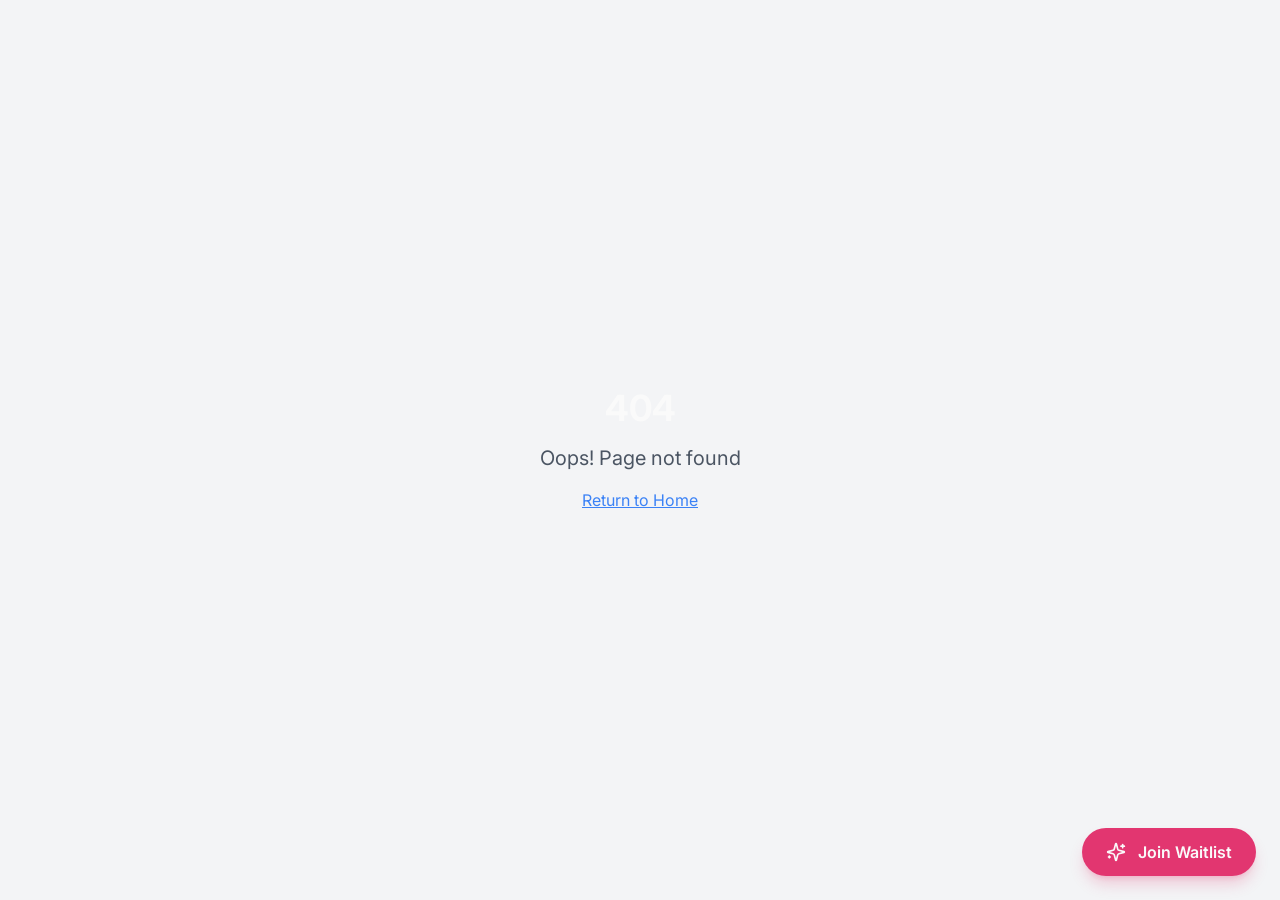
==== index.html @ 36962c25 "deploy" ====
<!doctype html>
<html lang="en">
  <head>
    <meta charset="UTF-8" />
    <link rel="icon" type="image/svg+xml" href="/favicon.svg" />
    <meta name="viewport" content="width=device-width, initial-scale=1.0" />
    <title>Somnia Lab - The World's Frontier Lab On Intimacy Technology</title>
    
    <!-- Start Single Page Apps for GitHub Pages -->
    <script type="text/javascript">
      (function(l) {
        if (l.search[1] === '/' ) {
          var decoded = l.search.slice(1).split('&').map(function(s) { 
            return s.replace(/~and~/g, '&')
          }).join('?');
          window.history.replaceState(null, null,
              l.pathname.slice(0, -1) + decoded + l.hash
          );
        }
      }(window.location))
    </script>
    <!-- End Single Page Apps for GitHub Pages -->
    <meta name="description" content="Somnia Lab creates embodied intimacy robots that bring warmth, care, and connection into every home." />
    <meta name="author" content="Somnia Lab" />
    <link rel="preconnect" href="https://fonts.googleapis.com">
    <link rel="preconnect" href="https://fonts.gstatic.com" crossorigin>
    <link href="https://fonts.googleapis.com/css2?family=Inter:wght@300;400;500;600;700;900&family=IBM+Plex+Mono:wght@400;500;600&display=swap" rel="stylesheet">

    <meta property="og:title" content="Somnia Lab - The World's Frontier Lab On Intimacy Technology" />
    <meta property="og:description" content="Bringing embodied intimacy and warmth into every home through advanced robotics." />
    <meta property="og:type" content="website" />
    <meta property="og:image" content="/og-image.png" />

    <meta name="twitter:card" content="summary_large_image" />
    <meta name="twitter:site" content="@SomniaLab" />
    <meta name="twitter:image" content="/og-image.png" />
    <script type="module" crossorigin src="/assets/main-KSMRY5xn.js"></script>
    <link rel="stylesheet" crossorigin href="/assets/main-7rdDm6hK.css">
  </head>

  <body>
    <div id="root"></div>
  </body>
</html>
---- assets/main-7rdDm6hK.css ----
*,:before,:after{--tw-border-spacing-x: 0;--tw-border-spacing-y: 0;--tw-translate-x: 0;--tw-translate-y: 0;--tw-rotate: 0;--tw-skew-x: 0;--tw-skew-y: 0;--tw-scale-x: 1;--tw-scale-y: 1;--tw-pan-x: ;--tw-pan-y: ;--tw-pinch-zoom: ;--tw-scroll-snap-strictness: proximity;--tw-gradient-from-position: ;--tw-gradient-via-position: ;--tw-gradient-to-position: ;--tw-ordinal: ;--tw-slashed-zero: ;--tw-numeric-figure: ;--tw-numeric-spacing: ;--tw-numeric-fraction: ;--tw-ring-inset: ;--tw-ring-offset-width: 0px;--tw-ring-offset-color: #fff;--tw-ring-color: rgb(59 130 246 / .5);--tw-ring-offset-shadow: 0 0 #0000;--tw-ring-shadow: 0 0 #0000;--tw-shadow: 0 0 #0000;--tw-shadow-colored: 0 0 #0000;--tw-blur: ;--tw-brightness: ;--tw-contrast: ;--tw-grayscale: ;--tw-hue-rotate: ;--tw-invert: ;--tw-saturate: ;--tw-sepia: ;--tw-drop-shadow: ;--tw-backdrop-blur: ;--tw-backdrop-brightness: ;--tw-backdrop-contrast: ;--tw-backdrop-grayscale: ;--tw-backdrop-hue-rotate: ;--tw-backdrop-invert: ;--tw-backdrop-opacity: ;--tw-backdrop-saturate: ;--tw-backdrop-sepia: ;--tw-contain-size: ;--tw-contain-layout: ;--tw-contain-paint: ;--tw-contain-style: }::backdrop{--tw-border-spacing-x: 0;--tw-border-spacing-y: 0;--tw-translate-x: 0;--tw-translate-y: 0;--tw-rotate: 0;--tw-skew-x: 0;--tw-skew-y: 0;--tw-scale-x: 1;--tw-scale-y: 1;--tw-pan-x: ;--tw-pan-y: ;--tw-pinch-zoom: ;--tw-scroll-snap-strictness: proximity;--tw-gradient-from-position: ;--tw-gradient-via-position: ;--tw-gradient-to-position: ;--tw-ordinal: ;--tw-slashed-zero: ;--tw-numeric-figure: ;--tw-numeric-spacing: ;--tw-numeric-fraction: ;--tw-ring-inset: ;--tw-ring-offset-width: 0px;--tw-ring-offset-color: #fff;--tw-ring-color: rgb(59 130 246 / .5);--tw-ring-offset-shadow: 0 0 #0000;--tw-ring-shadow: 0 0 #0000;--tw-shadow: 0 0 #0000;--tw-shadow-colored: 0 0 #0000;--tw-blur: ;--tw-brightness: ;--tw-contrast: ;--tw-grayscale: ;--tw-hue-rotate: ;--tw-invert: ;--tw-saturate: ;--tw-sepia: ;--tw-drop-shadow: ;--tw-backdrop-blur: ;--tw-backdrop-brightness: ;--tw-backdrop-contrast: ;--tw-backdrop-grayscale: ;--tw-backdrop-hue-rotate: ;--tw-backdrop-invert: ;--tw-backdrop-opacity: ;--tw-backdrop-saturate: ;--tw-backdrop-sepia: ;--tw-contain-size: ;--tw-contain-layout: ;--tw-contain-paint: ;--tw-contain-style: }*,:before,:after{box-sizing:border-box;border-width:0;border-style:solid;border-color:#e5e7eb}:before,:after{--tw-content: ""}html,:host{line-height:1.5;-webkit-text-size-adjust:100%;-moz-tab-size:4;-o-tab-size:4;tab-size:4;font-family:Inter,system-ui,sans-serif;font-feature-settings:normal;font-variation-settings:normal;-webkit-tap-highlight-color:transparent}body{margin:0;line-height:inherit}hr{height:0;color:inherit;border-top-width:1px}abbr:where([title]){-webkit-text-decoration:underline dotted;text-decoration:underline dotted}h1,h2,h3,h4,h5,h6{font-size:inherit;font-weight:inherit}a{color:inherit;text-decoration:inherit}b,strong{font-weight:bolder}code,kbd,samp,pre{font-family:IBM Plex Mono,monospace;font-feature-settings:normal;font-variation-settings:normal;font-size:1em}small{font-size:80%}sub,sup{font-size:75%;line-height:0;position:relative;vertical-align:baseline}sub{bottom:-.25em}sup{top:-.5em}table{text-indent:0;border-color:inherit;border-collapse:collapse}button,input,optgroup,select,textarea{font-family:inherit;font-feature-settings:inherit;font-variation-settings:inherit;font-size:100%;font-weight:inherit;line-height:inherit;letter-spacing:inherit;color:inherit;margin:0;padding:0}button,select{text-transform:none}button,input:where([type=button]),input:where([type=reset]),input:where([type=submit]){-webkit-appearance:button;background-color:transparent;background-image:none}:-moz-focusring{outline:auto}:-moz-ui-invalid{box-shadow:none}progress{vertical-align:baseline}::-webkit-inner-spin-button,::-webkit-outer-spin-button{height:auto}[type=search]{-webkit-appearance:textfield;outline-offset:-2px}::-webkit-search-decoration{-webkit-appearance:none}::-webkit-file-upload-button{-webkit-appearance:button;font:inherit}summary{display:list-item}blockquote,dl,dd,h1,h2,h3,h4,h5,h6,hr,figure,p,pre{margin:0}fieldset{margin:0;padding:0}legend{padding:0}ol,ul,menu{list-style:none;margin:0;padding:0}dialog{padding:0}textarea{resize:vertical}input::-moz-placeholder,textarea::-moz-placeholder{opacity:1;color:#9ca3af}input::placeholder,textarea::placeholder{opacity:1;color:#9ca3af}button,[role=button]{cursor:pointer}:disabled{cursor:default}img,svg,video,canvas,audio,iframe,embed,object{display:block;vertical-align:middle}img,video{max-width:100%;height:auto}[hidden]:where(:not([hidden=until-found])){display:none}:root{--background: 0 0% 8%;--foreground: 0 0% 98%;--card: 0 0% 12%;--card-foreground: 0 0% 98%;--popover: 0 0% 12%;--popover-foreground: 0 0% 98%;--primary: 0 0% 98%;--primary-foreground: 0 0% 8%;--secondary: 0 0% 15%;--secondary-foreground: 0 0% 98%;--muted: 0 0% 20%;--muted-foreground: 0 0% 75%;--accent: 340 75% 55%;--accent-foreground: 0 0% 98%;--destructive: 0 84.2% 60.2%;--destructive-foreground: 0 0% 98%;--border: 0 0% 20%;--input: 0 0% 20%;--ring: 0 0% 98%;--radius: .5rem;--gradient-primary: linear-gradient(135deg, hsl(340, 75%, 55%), hsl(320, 70%, 45%));--gradient-subtle: linear-gradient(180deg, hsl(0, 0%, 8%), hsl(0, 0%, 12%))}.dark{--background: 0 0% 8%;--foreground: 0 0% 98%}*{border-color:hsl(var(--border))}body{background-color:hsl(var(--background));color:hsl(var(--foreground));-webkit-font-smoothing:antialiased;-moz-osx-font-smoothing:grayscale;font-family:Inter,system-ui,-apple-system,sans-serif}html{scroll-behavior:smooth}@keyframes float{0%,to{transform:translateY(0)}50%{transform:translateY(-8px)}}.animate-float{animation:float 4s ease-in-out infinite}.container{width:100%;margin-right:auto;margin-left:auto;padding-right:2rem;padding-left:2rem}@media (min-width: 1400px){.container{max-width:1400px}}.sr-only{position:absolute;width:1px;height:1px;padding:0;margin:-1px;overflow:hidden;clip:rect(0,0,0,0);white-space:nowrap;border-width:0}.pointer-events-none{pointer-events:none}.pointer-events-auto{pointer-events:auto}.visible{visibility:visible}.invisible{visibility:hidden}.fixed{position:fixed}.absolute{position:absolute}.relative{position:relative}.sticky{position:sticky}.inset-0{top:0;right:0;bottom:0;left:0}.inset-x-0{left:0;right:0}.inset-y-0{top:0;bottom:0}.-bottom-12{bottom:-3rem}.-left-1{left:-.25rem}.-left-12{left:-3rem}.-left-32{left:-8rem}.-right-12{right:-3rem}.-right-32{right:-8rem}.-top-12{top:-3rem}.-top-3{top:-.75rem}.bottom-0{bottom:0}.bottom-1\/4{bottom:25%}.bottom-16{bottom:4rem}.bottom-20{bottom:5rem}.bottom-6{bottom:1.5rem}.left-0{left:0}.left-1{left:.25rem}.left-1\/2{left:50%}.left-1\/4{left:25%}.left-2{left:.5rem}.left-8{left:2rem}.left-\[5\%\]{left:5%}.left-\[50\%\]{left:50%}.left-\[8\%\]{left:8%}.right-0{right:0}.right-1{right:.25rem}.right-1\/3{right:33.333333%}.right-1\/4{right:25%}.right-2{right:.5rem}.right-3{right:.75rem}.right-4{right:1rem}.right-6{right:1.5rem}.right-\[10\%\]{right:10%}.right-\[8\%\]{right:8%}.top-0{top:0}.top-1\.5{top:.375rem}.top-1\/2{top:50%}.top-1\/3{top:33.333333%}.top-1\/4{top:25%}.top-10{top:2.5rem}.top-2{top:.5rem}.top-20{top:5rem}.top-3\.5{top:.875rem}.top-4{top:1rem}.top-8{top:2rem}.top-\[18\%\]{top:18%}.top-\[1px\]{top:1px}.top-\[38\%\]{top:38%}.top-\[50\%\]{top:50%}.top-\[55\%\]{top:55%}.top-\[60\%\]{top:60%}.top-\[72\%\]{top:72%}.top-full{top:100%}.-z-10{z-index:-10}.z-0{z-index:0}.z-10{z-index:10}.z-20{z-index:20}.z-30{z-index:30}.z-40{z-index:40}.z-50{z-index:50}.z-\[100\]{z-index:100}.z-\[1\]{z-index:1}.order-1{order:1}.order-2{order:2}.-mx-1{margin-left:-.25rem;margin-right:-.25rem}.mx-2{margin-left:.5rem;margin-right:.5rem}.mx-3\.5{margin-left:.875rem;margin-right:.875rem}.mx-auto{margin-left:auto;margin-right:auto}.my-0\.5{margin-top:.125rem;margin-bottom:.125rem}.my-1{margin-top:.25rem;margin-bottom:.25rem}.my-12{margin-top:3rem;margin-bottom:3rem}.my-6{margin-top:1.5rem;margin-bottom:1.5rem}.my-8{margin-top:2rem;margin-bottom:2rem}.-ml-4{margin-left:-1rem}.-mt-4{margin-top:-1rem}.mb-1{margin-bottom:.25rem}.mb-10{margin-bottom:2.5rem}.mb-12{margin-bottom:3rem}.mb-16{margin-bottom:4rem}.mb-2{margin-bottom:.5rem}.mb-20{margin-bottom:5rem}.mb-24{margin-bottom:6rem}.mb-3{margin-bottom:.75rem}.mb-4{margin-bottom:1rem}.mb-6{margin-bottom:1.5rem}.mb-8{margin-bottom:2rem}.ml-1{margin-left:.25rem}.ml-6{margin-left:1.5rem}.ml-auto{margin-left:auto}.mr-2{margin-right:.5rem}.mt-1{margin-top:.25rem}.mt-1\.5{margin-top:.375rem}.mt-10{margin-top:2.5rem}.mt-12{margin-top:3rem}.mt-2{margin-top:.5rem}.mt-24{margin-top:6rem}.mt-4{margin-top:1rem}.mt-6{margin-top:1.5rem}.mt-8{margin-top:2rem}.mt-auto{margin-top:auto}.block{display:block}.inline-block{display:inline-block}.flex{display:flex}.inline-flex{display:inline-flex}.table{display:table}.grid{display:grid}.hidden{display:none}.aspect-\[4\/3\]{aspect-ratio:4/3}.aspect-square{aspect-ratio:1 / 1}.aspect-video{aspect-ratio:16 / 9}.size-4{width:1rem;height:1rem}.h-1{height:.25rem}.h-1\.5{height:.375rem}.h-10{height:2.5rem}.h-11{height:2.75rem}.h-12{height:3rem}.h-14{height:3.5rem}.h-16{height:4rem}.h-2{height:.5rem}.h-2\.5{height:.625rem}.h-20{height:5rem}.h-3{height:.75rem}.h-3\.5{height:.875rem}.h-4{height:1rem}.h-5{height:1.25rem}.h-6{height:1.5rem}.h-7{height:1.75rem}.h-72{height:18rem}.h-8{height:2rem}.h-80{height:20rem}.h-9{height:2.25rem}.h-96{height:24rem}.h-\[1px\]{height:1px}.h-\[350px\]{height:350px}.h-\[400px\]{height:400px}.h-\[40vh\]{height:40vh}.h-\[500px\]{height:500px}.h-\[50vh\]{height:50vh}.h-\[60\%\]{height:60%}.h-\[600px\]{height:600px}.h-\[var\(--radix-navigation-menu-viewport-height\)\]{height:var(--radix-navigation-menu-viewport-height)}.h-\[var\(--radix-select-trigger-height\)\]{height:var(--radix-select-trigger-height)}.h-auto{height:auto}.h-full{height:100%}.h-px{height:1px}.h-screen{height:100vh}.h-svh{height:100svh}.max-h-96{max-height:24rem}.max-h-\[300px\]{max-height:300px}.max-h-screen{max-height:100vh}.min-h-0{min-height:0px}.min-h-\[80px\]{min-height:80px}.min-h-screen{min-height:100vh}.min-h-svh{min-height:100svh}.w-0{width:0px}.w-1{width:.25rem}.w-10{width:2.5rem}.w-11{width:2.75rem}.w-12{width:3rem}.w-14{width:3.5rem}.w-16{width:4rem}.w-2{width:.5rem}.w-2\.5{width:.625rem}.w-28{width:7rem}.w-3{width:.75rem}.w-3\.5{width:.875rem}.w-3\/4{width:75%}.w-32{width:8rem}.w-4{width:1rem}.w-5{width:1.25rem}.w-6{width:1.5rem}.w-64{width:16rem}.w-7{width:1.75rem}.w-72{width:18rem}.w-8{width:2rem}.w-80{width:20rem}.w-9{width:2.25rem}.w-96{width:24rem}.w-\[--sidebar-width\]{width:var(--sidebar-width)}.w-\[100px\]{width:100px}.w-\[1px\]{width:1px}.w-\[280px\]{width:280px}.w-\[400px\]{width:400px}.w-\[500px\]{width:500px}.w-\[600px\]{width:600px}.w-auto{width:auto}.w-full{width:100%}.w-max{width:-moz-max-content;width:max-content}.w-px{width:1px}.min-w-0{min-width:0px}.min-w-5{min-width:1.25rem}.min-w-\[12rem\]{min-width:12rem}.min-w-\[8rem\]{min-width:8rem}.min-w-\[var\(--radix-select-trigger-width\)\]{min-width:var(--radix-select-trigger-width)}.max-w-2xl{max-width:42rem}.max-w-3xl{max-width:48rem}.max-w-4xl{max-width:56rem}.max-w-5xl{max-width:64rem}.max-w-6xl{max-width:72rem}.max-w-7xl{max-width:80rem}.max-w-\[--skeleton-width\]{max-width:var(--skeleton-width)}.max-w-\[120px\]{max-width:120px}.max-w-\[1400px\]{max-width:1400px}.max-w-\[1600px\]{max-width:1600px}.max-w-\[180px\]{max-width:180px}.max-w-\[280px\]{max-width:280px}.max-w-lg{max-width:32rem}.max-w-max{max-width:-moz-max-content;max-width:max-content}.max-w-md{max-width:28rem}.max-w-none{max-width:none}.max-w-sm{max-width:24rem}.max-w-xs{max-width:20rem}.flex-1{flex:1 1 0%}.shrink-0{flex-shrink:0}.grow{flex-grow:1}.grow-0{flex-grow:0}.basis-full{flex-basis:100%}.caption-bottom{caption-side:bottom}.border-collapse{border-collapse:collapse}.-translate-x-1\/2{--tw-translate-x: -50%;transform:translate(var(--tw-translate-x),var(--tw-translate-y)) rotate(var(--tw-rotate)) skew(var(--tw-skew-x)) skewY(var(--tw-skew-y)) scaleX(var(--tw-scale-x)) scaleY(var(--tw-scale-y))}.-translate-x-px{--tw-translate-x: -1px;transform:translate(var(--tw-translate-x),var(--tw-translate-y)) rotate(var(--tw-rotate)) skew(var(--tw-skew-x)) skewY(var(--tw-skew-y)) scaleX(var(--tw-scale-x)) scaleY(var(--tw-scale-y))}.-translate-y-1\/2{--tw-translate-y: -50%;transform:translate(var(--tw-translate-x),var(--tw-translate-y)) rotate(var(--tw-rotate)) skew(var(--tw-skew-x)) skewY(var(--tw-skew-y)) scaleX(var(--tw-scale-x)) scaleY(var(--tw-scale-y))}.-translate-y-full{--tw-translate-y: -100%;transform:translate(var(--tw-translate-x),var(--tw-translate-y)) rotate(var(--tw-rotate)) skew(var(--tw-skew-x)) skewY(var(--tw-skew-y)) scaleX(var(--tw-scale-x)) scaleY(var(--tw-scale-y))}.translate-x-\[-50\%\]{--tw-translate-x: -50%;transform:translate(var(--tw-translate-x),var(--tw-translate-y)) rotate(var(--tw-rotate)) skew(var(--tw-skew-x)) skewY(var(--tw-skew-y)) scaleX(var(--tw-scale-x)) scaleY(var(--tw-scale-y))}.translate-x-px{--tw-translate-x: 1px;transform:translate(var(--tw-translate-x),var(--tw-translate-y)) rotate(var(--tw-rotate)) skew(var(--tw-skew-x)) skewY(var(--tw-skew-y)) scaleX(var(--tw-scale-x)) scaleY(var(--tw-scale-y))}.translate-y-0{--tw-translate-y: 0px;transform:translate(var(--tw-translate-x),var(--tw-translate-y)) rotate(var(--tw-rotate)) skew(var(--tw-skew-x)) skewY(var(--tw-skew-y)) scaleX(var(--tw-scale-x)) scaleY(var(--tw-scale-y))}.translate-y-\[-50\%\]{--tw-translate-y: -50%;transform:translate(var(--tw-translate-x),var(--tw-translate-y)) rotate(var(--tw-rotate)) skew(var(--tw-skew-x)) skewY(var(--tw-skew-y)) scaleX(var(--tw-scale-x)) scaleY(var(--tw-scale-y))}.rotate-45{--tw-rotate: 45deg;transform:translate(var(--tw-translate-x),var(--tw-translate-y)) rotate(var(--tw-rotate)) skew(var(--tw-skew-x)) skewY(var(--tw-skew-y)) scaleX(var(--tw-scale-x)) scaleY(var(--tw-scale-y))}.rotate-90{--tw-rotate: 90deg;transform:translate(var(--tw-translate-x),var(--tw-translate-y)) rotate(var(--tw-rotate)) skew(var(--tw-skew-x)) skewY(var(--tw-skew-y)) scaleX(var(--tw-scale-x)) scaleY(var(--tw-scale-y))}.scale-125{--tw-scale-x: 1.25;--tw-scale-y: 1.25;transform:translate(var(--tw-translate-x),var(--tw-translate-y)) rotate(var(--tw-rotate)) skew(var(--tw-skew-x)) skewY(var(--tw-skew-y)) scaleX(var(--tw-scale-x)) scaleY(var(--tw-scale-y))}.scale-x-0{--tw-scale-x: 0;transform:translate(var(--tw-translate-x),var(--tw-translate-y)) rotate(var(--tw-rotate)) skew(var(--tw-skew-x)) skewY(var(--tw-skew-y)) scaleX(var(--tw-scale-x)) scaleY(var(--tw-scale-y))}.transform{transform:translate(var(--tw-translate-x),var(--tw-translate-y)) rotate(var(--tw-rotate)) skew(var(--tw-skew-x)) skewY(var(--tw-skew-y)) scaleX(var(--tw-scale-x)) scaleY(var(--tw-scale-y))}@keyframes fade-in{0%{opacity:0;transform:translateY(20px)}to{opacity:1;transform:translateY(0)}}.animate-fade-in{animation:fade-in .6s ease-out}@keyframes pulse{50%{opacity:.5}}.animate-pulse{animation:pulse 2s cubic-bezier(.4,0,.6,1) infinite}.cursor-default{cursor:default}.cursor-pointer{cursor:pointer}.touch-none{touch-action:none}.select-none{-webkit-user-select:none;-moz-user-select:none;user-select:none}.list-inside{list-style-position:inside}.list-decimal{list-style-type:decimal}.list-none{list-style-type:none}.grid-cols-3{grid-template-columns:repeat(3,minmax(0,1fr))}.grid-cols-5{grid-template-columns:repeat(5,minmax(0,1fr))}.flex-row{flex-direction:row}.flex-col{flex-direction:column}.flex-col-reverse{flex-direction:column-reverse}.flex-wrap{flex-wrap:wrap}.items-start{align-items:flex-start}.items-end{align-items:flex-end}.items-center{align-items:center}.items-baseline{align-items:baseline}.items-stretch{align-items:stretch}.justify-start{justify-content:flex-start}.justify-end{justify-content:flex-end}.justify-center{justify-content:center}.justify-between{justify-content:space-between}.gap-1{gap:.25rem}.gap-1\.5{gap:.375rem}.gap-12{gap:3rem}.gap-2{gap:.5rem}.gap-3{gap:.75rem}.gap-4{gap:1rem}.gap-6{gap:1.5rem}.gap-8{gap:2rem}.space-x-1>:not([hidden])~:not([hidden]){--tw-space-x-reverse: 0;margin-right:calc(.25rem * var(--tw-space-x-reverse));margin-left:calc(.25rem * calc(1 - var(--tw-space-x-reverse)))}.space-x-4>:not([hidden])~:not([hidden]){--tw-space-x-reverse: 0;margin-right:calc(1rem * var(--tw-space-x-reverse));margin-left:calc(1rem * calc(1 - var(--tw-space-x-reverse)))}.space-y-0>:not([hidden])~:not([hidden]){--tw-space-y-reverse: 0;margin-top:calc(0px * calc(1 - var(--tw-space-y-reverse)));margin-bottom:calc(0px * var(--tw-space-y-reverse))}.space-y-1>:not([hidden])~:not([hidden]){--tw-space-y-reverse: 0;margin-top:calc(.25rem * calc(1 - var(--tw-space-y-reverse)));margin-bottom:calc(.25rem * var(--tw-space-y-reverse))}.space-y-1\.5>:not([hidden])~:not([hidden]){--tw-space-y-reverse: 0;margin-top:calc(.375rem * calc(1 - var(--tw-space-y-reverse)));margin-bottom:calc(.375rem * var(--tw-space-y-reverse))}.space-y-12>:not([hidden])~:not([hidden]){--tw-space-y-reverse: 0;margin-top:calc(3rem * calc(1 - var(--tw-space-y-reverse)));margin-bottom:calc(3rem * var(--tw-space-y-reverse))}.space-y-2>:not([hidden])~:not([hidden]){--tw-space-y-reverse: 0;margin-top:calc(.5rem * calc(1 - var(--tw-space-y-reverse)));margin-bottom:calc(.5rem * var(--tw-space-y-reverse))}.space-y-3>:not([hidden])~:not([hidden]){--tw-space-y-reverse: 0;margin-top:calc(.75rem * calc(1 - var(--tw-space-y-reverse)));margin-bottom:calc(.75rem * var(--tw-space-y-reverse))}.space-y-4>:not([hidden])~:not([hidden]){--tw-space-y-reverse: 0;margin-top:calc(1rem * calc(1 - var(--tw-space-y-reverse)));margin-bottom:calc(1rem * var(--tw-space-y-reverse))}.space-y-6>:not([hidden])~:not([hidden]){--tw-space-y-reverse: 0;margin-top:calc(1.5rem * calc(1 - var(--tw-space-y-reverse)));margin-bottom:calc(1.5rem * var(--tw-space-y-reverse))}.space-y-8>:not([hidden])~:not([hidden]){--tw-space-y-reverse: 0;margin-top:calc(2rem * calc(1 - var(--tw-space-y-reverse)));margin-bottom:calc(2rem * var(--tw-space-y-reverse))}.overflow-auto{overflow:auto}.overflow-hidden{overflow:hidden}.overflow-y-auto{overflow-y:auto}.overflow-x-hidden{overflow-x:hidden}.whitespace-nowrap{white-space:nowrap}.whitespace-pre-line{white-space:pre-line}.break-words{overflow-wrap:break-word}.rounded-2xl{border-radius:1rem}.rounded-3xl{border-radius:1.5rem}.rounded-\[2px\]{border-radius:2px}.rounded-\[inherit\]{border-radius:inherit}.rounded-full{border-radius:9999px}.rounded-lg{border-radius:var(--radius)}.rounded-md{border-radius:calc(var(--radius) - 2px)}.rounded-sm{border-radius:calc(var(--radius) - 4px)}.rounded-xl{border-radius:.75rem}.rounded-t-\[10px\]{border-top-left-radius:10px;border-top-right-radius:10px}.rounded-tl-sm{border-top-left-radius:calc(var(--radius) - 4px)}.border{border-width:1px}.border-2{border-width:2px}.border-\[1\.5px\]{border-width:1.5px}.border-y{border-top-width:1px;border-bottom-width:1px}.border-b{border-bottom-width:1px}.border-l{border-left-width:1px}.border-l-2{border-left-width:2px}.border-l-4{border-left-width:4px}.border-r{border-right-width:1px}.border-t{border-top-width:1px}.border-dashed{border-style:dashed}.border-\[--color-border\]{border-color:var(--color-border)}.border-accent{border-color:hsl(var(--accent))}.border-accent\/10{border-color:hsl(var(--accent) / .1)}.border-accent\/20{border-color:hsl(var(--accent) / .2)}.border-accent\/30{border-color:hsl(var(--accent) / .3)}.border-accent\/50{border-color:hsl(var(--accent) / .5)}.border-border{border-color:hsl(var(--border))}.border-border\/30{border-color:hsl(var(--border) / .3)}.border-border\/40{border-color:hsl(var(--border) / .4)}.border-border\/50{border-color:hsl(var(--border) / .5)}.border-destructive{border-color:hsl(var(--destructive))}.border-destructive\/50{border-color:hsl(var(--destructive) / .5)}.border-input{border-color:hsl(var(--input))}.border-primary{border-color:hsl(var(--primary))}.border-transparent{border-color:transparent}.border-l-transparent{border-left-color:transparent}.border-t-transparent{border-top-color:transparent}.bg-\[--color-bg\]{background-color:var(--color-bg)}.bg-accent{background-color:hsl(var(--accent))}.bg-accent\/10{background-color:hsl(var(--accent) / .1)}.bg-accent\/20{background-color:hsl(var(--accent) / .2)}.bg-accent\/5{background-color:hsl(var(--accent) / .05)}.bg-accent\/50{background-color:hsl(var(--accent) / .5)}.bg-background{background-color:hsl(var(--background))}.bg-background\/50{background-color:hsl(var(--background) / .5)}.bg-background\/80{background-color:hsl(var(--background) / .8)}.bg-background\/95{background-color:hsl(var(--background) / .95)}.bg-black{--tw-bg-opacity: 1;background-color:rgb(0 0 0 / var(--tw-bg-opacity, 1))}.bg-black\/60{background-color:#0009}.bg-black\/80{background-color:#000c}.bg-border{background-color:hsl(var(--border))}.bg-card{background-color:hsl(var(--card))}.bg-card\/40{background-color:hsl(var(--card) / .4)}.bg-card\/50{background-color:hsl(var(--card) / .5)}.bg-card\/60{background-color:hsl(var(--card) / .6)}.bg-destructive{background-color:hsl(var(--destructive))}.bg-foreground{background-color:hsl(var(--foreground))}.bg-foreground\/20{background-color:hsl(var(--foreground) / .2)}.bg-gray-100{--tw-bg-opacity: 1;background-color:rgb(243 244 246 / var(--tw-bg-opacity, 1))}.bg-muted{background-color:hsl(var(--muted))}.bg-muted\/50{background-color:hsl(var(--muted) / .5)}.bg-pink-500\/10{background-color:#ec48991a}.bg-popover{background-color:hsl(var(--popover))}.bg-primary{background-color:hsl(var(--primary))}.bg-rose-500\/15{background-color:#f43f5e26}.bg-secondary{background-color:hsl(var(--secondary))}.bg-transparent{background-color:transparent}.bg-gradient-to-b{background-image:linear-gradient(to bottom,var(--tw-gradient-stops))}.bg-gradient-to-br{background-image:linear-gradient(to bottom right,var(--tw-gradient-stops))}.bg-gradient-to-l{background-image:linear-gradient(to left,var(--tw-gradient-stops))}.bg-gradient-to-r{background-image:linear-gradient(to right,var(--tw-gradient-stops))}.bg-gradient-to-t{background-image:linear-gradient(to top,var(--tw-gradient-stops))}.from-accent{--tw-gradient-from: hsl(var(--accent)) var(--tw-gradient-from-position);--tw-gradient-to: hsl(var(--accent) / 0) var(--tw-gradient-to-position);--tw-gradient-stops: var(--tw-gradient-from), var(--tw-gradient-to)}.from-accent\/10{--tw-gradient-from: hsl(var(--accent) / .1) var(--tw-gradient-from-position);--tw-gradient-to: hsl(var(--accent) / 0) var(--tw-gradient-to-position);--tw-gradient-stops: var(--tw-gradient-from), var(--tw-gradient-to)}.from-accent\/20{--tw-gradient-from: hsl(var(--accent) / .2) var(--tw-gradient-from-position);--tw-gradient-to: hsl(var(--accent) / 0) var(--tw-gradient-to-position);--tw-gradient-stops: var(--tw-gradient-from), var(--tw-gradient-to)}.from-accent\/30{--tw-gradient-from: hsl(var(--accent) / .3) var(--tw-gradient-from-position);--tw-gradient-to: hsl(var(--accent) / 0) var(--tw-gradient-to-position);--tw-gradient-stops: var(--tw-gradient-from), var(--tw-gradient-to)}.from-accent\/5{--tw-gradient-from: hsl(var(--accent) / .05) var(--tw-gradient-from-position);--tw-gradient-to: hsl(var(--accent) / 0) var(--tw-gradient-to-position);--tw-gradient-stops: var(--tw-gradient-from), var(--tw-gradient-to)}.from-accent\/60{--tw-gradient-from: hsl(var(--accent) / .6) var(--tw-gradient-from-position);--tw-gradient-to: hsl(var(--accent) / 0) var(--tw-gradient-to-position);--tw-gradient-stops: var(--tw-gradient-from), var(--tw-gradient-to)}.from-background{--tw-gradient-from: hsl(var(--background)) var(--tw-gradient-from-position);--tw-gradient-to: hsl(var(--background) / 0) var(--tw-gradient-to-position);--tw-gradient-stops: var(--tw-gradient-from), var(--tw-gradient-to)}.from-black{--tw-gradient-from: #000 var(--tw-gradient-from-position);--tw-gradient-to: rgb(0 0 0 / 0) var(--tw-gradient-to-position);--tw-gradient-stops: var(--tw-gradient-from), var(--tw-gradient-to)}.from-card\/80{--tw-gradient-from: hsl(var(--card) / .8) var(--tw-gradient-from-position);--tw-gradient-to: hsl(var(--card) / 0) var(--tw-gradient-to-position);--tw-gradient-stops: var(--tw-gradient-from), var(--tw-gradient-to)}.from-muted\/30{--tw-gradient-from: hsl(var(--muted) / .3) var(--tw-gradient-from-position);--tw-gradient-to: hsl(var(--muted) / 0) var(--tw-gradient-to-position);--tw-gradient-stops: var(--tw-gradient-from), var(--tw-gradient-to)}.from-rose-500\/15{--tw-gradient-from: rgb(244 63 94 / .15) var(--tw-gradient-from-position);--tw-gradient-to: rgb(244 63 94 / 0) var(--tw-gradient-to-position);--tw-gradient-stops: var(--tw-gradient-from), var(--tw-gradient-to)}.from-rose-500\/20{--tw-gradient-from: rgb(244 63 94 / .2) var(--tw-gradient-from-position);--tw-gradient-to: rgb(244 63 94 / 0) var(--tw-gradient-to-position);--tw-gradient-stops: var(--tw-gradient-from), var(--tw-gradient-to)}.from-transparent{--tw-gradient-from: transparent var(--tw-gradient-from-position);--tw-gradient-to: rgb(0 0 0 / 0) var(--tw-gradient-to-position);--tw-gradient-stops: var(--tw-gradient-from), var(--tw-gradient-to)}.via-accent\/10{--tw-gradient-to: hsl(var(--accent) / 0) var(--tw-gradient-to-position);--tw-gradient-stops: var(--tw-gradient-from), hsl(var(--accent) / .1) var(--tw-gradient-via-position), var(--tw-gradient-to)}.via-accent\/20{--tw-gradient-to: hsl(var(--accent) / 0) var(--tw-gradient-to-position);--tw-gradient-stops: var(--tw-gradient-from), hsl(var(--accent) / .2) var(--tw-gradient-via-position), var(--tw-gradient-to)}.via-accent\/50{--tw-gradient-to: hsl(var(--accent) / 0) var(--tw-gradient-to-position);--tw-gradient-stops: var(--tw-gradient-from), hsl(var(--accent) / .5) var(--tw-gradient-via-position), var(--tw-gradient-to)}.via-black{--tw-gradient-to: rgb(0 0 0 / 0) var(--tw-gradient-to-position);--tw-gradient-stops: var(--tw-gradient-from), #000 var(--tw-gradient-via-position), var(--tw-gradient-to)}.via-border{--tw-gradient-to: hsl(var(--border) / 0) var(--tw-gradient-to-position);--tw-gradient-stops: var(--tw-gradient-from), hsl(var(--border)) var(--tw-gradient-via-position), var(--tw-gradient-to)}.via-pink-500\/10{--tw-gradient-to: rgb(236 72 153 / 0) var(--tw-gradient-to-position);--tw-gradient-stops: var(--tw-gradient-from), rgb(236 72 153 / .1) var(--tw-gradient-via-position), var(--tw-gradient-to)}.via-transparent{--tw-gradient-to: rgb(0 0 0 / 0) var(--tw-gradient-to-position);--tw-gradient-stops: var(--tw-gradient-from), transparent var(--tw-gradient-via-position), var(--tw-gradient-to)}.to-accent{--tw-gradient-to: hsl(var(--accent)) var(--tw-gradient-to-position)}.to-accent\/20{--tw-gradient-to: hsl(var(--accent) / .2) var(--tw-gradient-to-position)}.to-accent\/30{--tw-gradient-to: hsl(var(--accent) / .3) var(--tw-gradient-to-position)}.to-accent\/5{--tw-gradient-to: hsl(var(--accent) / .05) var(--tw-gradient-to-position)}.to-accent\/50{--tw-gradient-to: hsl(var(--accent) / .5) var(--tw-gradient-to-position)}.to-accent\/60{--tw-gradient-to: hsl(var(--accent) / .6) var(--tw-gradient-to-position)}.to-black{--tw-gradient-to: #000 var(--tw-gradient-to-position)}.to-card\/40{--tw-gradient-to: hsl(var(--card) / .4) var(--tw-gradient-to-position)}.to-muted\/10{--tw-gradient-to: hsl(var(--muted) / .1) var(--tw-gradient-to-position)}.to-primary{--tw-gradient-to: hsl(var(--primary)) var(--tw-gradient-to-position)}.to-secondary\/20{--tw-gradient-to: hsl(var(--secondary) / .2) var(--tw-gradient-to-position)}.to-transparent{--tw-gradient-to: transparent var(--tw-gradient-to-position)}.fill-current{fill:currentColor}.object-contain{-o-object-fit:contain;object-fit:contain}.object-cover{-o-object-fit:cover;object-fit:cover}.p-0{padding:0}.p-1{padding:.25rem}.p-2{padding:.5rem}.p-3{padding:.75rem}.p-4{padding:1rem}.p-5{padding:1.25rem}.p-6{padding:1.5rem}.p-8{padding:2rem}.p-\[1px\]{padding:1px}.px-1{padding-left:.25rem;padding-right:.25rem}.px-2{padding-left:.5rem;padding-right:.5rem}.px-2\.5{padding-left:.625rem;padding-right:.625rem}.px-3{padding-left:.75rem;padding-right:.75rem}.px-4{padding-left:1rem;padding-right:1rem}.px-5{padding-left:1.25rem;padding-right:1.25rem}.px-6{padding-left:1.5rem;padding-right:1.5rem}.px-8{padding-left:2rem;padding-right:2rem}.py-0\.5{padding-top:.125rem;padding-bottom:.125rem}.py-1{padding-top:.25rem;padding-bottom:.25rem}.py-1\.5{padding-top:.375rem;padding-bottom:.375rem}.py-12{padding-top:3rem;padding-bottom:3rem}.py-16{padding-top:4rem;padding-bottom:4rem}.py-2{padding-top:.5rem;padding-bottom:.5rem}.py-20{padding-top:5rem;padding-bottom:5rem}.py-24{padding-top:6rem;padding-bottom:6rem}.py-3{padding-top:.75rem;padding-bottom:.75rem}.py-4{padding-top:1rem;padding-bottom:1rem}.py-6{padding-top:1.5rem;padding-bottom:1.5rem}.pb-12{padding-bottom:3rem}.pb-20{padding-bottom:5rem}.pb-3{padding-bottom:.75rem}.pb-4{padding-bottom:1rem}.pl-2\.5{padding-left:.625rem}.pl-4{padding-left:1rem}.pl-6{padding-left:1.5rem}.pl-8{padding-left:2rem}.pr-2{padding-right:.5rem}.pr-2\.5{padding-right:.625rem}.pr-4{padding-right:1rem}.pr-8{padding-right:2rem}.pt-0{padding-top:0}.pt-1{padding-top:.25rem}.pt-12{padding-top:3rem}.pt-24{padding-top:6rem}.pt-3{padding-top:.75rem}.pt-32{padding-top:8rem}.pt-4{padding-top:1rem}.pt-8{padding-top:2rem}.text-left{text-align:left}.text-center{text-align:center}.text-right{text-align:right}.align-middle{vertical-align:middle}.font-mono{font-family:IBM Plex Mono,monospace}.text-2xl{font-size:1.5rem;line-height:2rem}.text-3xl{font-size:1.875rem;line-height:2.25rem}.text-4xl{font-size:2.25rem;line-height:2.5rem}.text-5xl{font-size:3rem;line-height:1}.text-8xl{font-size:6rem;line-height:1}.text-\[0\.8rem\]{font-size:.8rem}.text-\[10px\]{font-size:10px}.text-\[120px\]{font-size:120px}.text-base{font-size:1rem;line-height:1.5rem}.text-lg{font-size:1.125rem;line-height:1.75rem}.text-sm{font-size:.875rem;line-height:1.25rem}.text-xl{font-size:1.25rem;line-height:1.75rem}.text-xs{font-size:.75rem;line-height:1rem}.font-bold{font-weight:700}.font-light{font-weight:300}.font-medium{font-weight:500}.font-normal{font-weight:400}.font-semibold{font-weight:600}.uppercase{text-transform:uppercase}.italic{font-style:italic}.tabular-nums{--tw-numeric-spacing: tabular-nums;font-variant-numeric:var(--tw-ordinal) var(--tw-slashed-zero) var(--tw-numeric-figure) var(--tw-numeric-spacing) var(--tw-numeric-fraction)}.leading-\[1\.15\]{line-height:1.15}.leading-\[1\.1\]{line-height:1.1}.leading-none{line-height:1}.leading-relaxed{line-height:1.625}.tracking-\[0\.2em\]{letter-spacing:.2em}.tracking-\[0\.3em\]{letter-spacing:.3em}.tracking-tight{letter-spacing:-.025em}.tracking-tighter{letter-spacing:-.05em}.tracking-wider{letter-spacing:.05em}.tracking-widest{letter-spacing:.1em}.text-accent{color:hsl(var(--accent))}.text-accent-foreground{color:hsl(var(--accent-foreground))}.text-accent\/10{color:hsl(var(--accent) / .1)}.text-accent\/20{color:hsl(var(--accent) / .2)}.text-accent\/40{color:hsl(var(--accent) / .4)}.text-accent\/50{color:hsl(var(--accent) / .5)}.text-accent\/60{color:hsl(var(--accent) / .6)}.text-accent\/70{color:hsl(var(--accent) / .7)}.text-accent\/80{color:hsl(var(--accent) / .8)}.text-blue-500{--tw-text-opacity: 1;color:rgb(59 130 246 / var(--tw-text-opacity, 1))}.text-card-foreground{color:hsl(var(--card-foreground))}.text-current{color:currentColor}.text-destructive{color:hsl(var(--destructive))}.text-destructive-foreground{color:hsl(var(--destructive-foreground))}.text-foreground{color:hsl(var(--foreground))}.text-foreground\/40{color:hsl(var(--foreground) / .4)}.text-foreground\/50{color:hsl(var(--foreground) / .5)}.text-foreground\/70{color:hsl(var(--foreground) / .7)}.text-foreground\/\[0\.03\]{color:hsl(var(--foreground) / .03)}.text-gray-600{--tw-text-opacity: 1;color:rgb(75 85 99 / var(--tw-text-opacity, 1))}.text-muted-foreground{color:hsl(var(--muted-foreground))}.text-muted-foreground\/70{color:hsl(var(--muted-foreground) / .7)}.text-muted-foreground\/80{color:hsl(var(--muted-foreground) / .8)}.text-popover-foreground{color:hsl(var(--popover-foreground))}.text-primary{color:hsl(var(--primary))}.text-primary-foreground{color:hsl(var(--primary-foreground))}.text-secondary-foreground{color:hsl(var(--secondary-foreground))}.underline{text-decoration-line:underline}.underline-offset-4{text-underline-offset:4px}.opacity-0{opacity:0}.opacity-40{opacity:.4}.opacity-50{opacity:.5}.opacity-60{opacity:.6}.opacity-70{opacity:.7}.opacity-90{opacity:.9}.shadow-2xl{--tw-shadow: 0 25px 50px -12px rgb(0 0 0 / .25);--tw-shadow-colored: 0 25px 50px -12px var(--tw-shadow-color);box-shadow:var(--tw-ring-offset-shadow, 0 0 #0000),var(--tw-ring-shadow, 0 0 #0000),var(--tw-shadow)}.shadow-\[0_0_0_1px_hsl\(var\(--sidebar-border\)\)\]{--tw-shadow: 0 0 0 1px hsl(var(--sidebar-border));--tw-shadow-colored: 0 0 0 1px var(--tw-shadow-color);box-shadow:var(--tw-ring-offset-shadow, 0 0 #0000),var(--tw-ring-shadow, 0 0 #0000),var(--tw-shadow)}.shadow-lg{--tw-shadow: 0 10px 15px -3px rgb(0 0 0 / .1), 0 4px 6px -4px rgb(0 0 0 / .1);--tw-shadow-colored: 0 10px 15px -3px var(--tw-shadow-color), 0 4px 6px -4px var(--tw-shadow-color);box-shadow:var(--tw-ring-offset-shadow, 0 0 #0000),var(--tw-ring-shadow, 0 0 #0000),var(--tw-shadow)}.shadow-md{--tw-shadow: 0 4px 6px -1px rgb(0 0 0 / .1), 0 2px 4px -2px rgb(0 0 0 / .1);--tw-shadow-colored: 0 4px 6px -1px var(--tw-shadow-color), 0 2px 4px -2px var(--tw-shadow-color);box-shadow:var(--tw-ring-offset-shadow, 0 0 #0000),var(--tw-ring-shadow, 0 0 #0000),var(--tw-shadow)}.shadow-none{--tw-shadow: 0 0 #0000;--tw-shadow-colored: 0 0 #0000;box-shadow:var(--tw-ring-offset-shadow, 0 0 #0000),var(--tw-ring-shadow, 0 0 #0000),var(--tw-shadow)}.shadow-sm{--tw-shadow: 0 1px 2px 0 rgb(0 0 0 / .05);--tw-shadow-colored: 0 1px 2px 0 var(--tw-shadow-color);box-shadow:var(--tw-ring-offset-shadow, 0 0 #0000),var(--tw-ring-shadow, 0 0 #0000),var(--tw-shadow)}.shadow-xl{--tw-shadow: 0 20px 25px -5px rgb(0 0 0 / .1), 0 8px 10px -6px rgb(0 0 0 / .1);--tw-shadow-colored: 0 20px 25px -5px var(--tw-shadow-color), 0 8px 10px -6px var(--tw-shadow-color);box-shadow:var(--tw-ring-offset-shadow, 0 0 #0000),var(--tw-ring-shadow, 0 0 #0000),var(--tw-shadow)}.shadow-accent\/25{--tw-shadow-color: hsl(var(--accent) / .25);--tw-shadow: var(--tw-shadow-colored)}.outline-none{outline:2px solid transparent;outline-offset:2px}.outline{outline-style:solid}.ring-0{--tw-ring-offset-shadow: var(--tw-ring-inset) 0 0 0 var(--tw-ring-offset-width) var(--tw-ring-offset-color);--tw-ring-shadow: var(--tw-ring-inset) 0 0 0 calc(0px + var(--tw-ring-offset-width)) var(--tw-ring-color);box-shadow:var(--tw-ring-offset-shadow),var(--tw-ring-shadow),var(--tw-shadow, 0 0 #0000)}.ring-2{--tw-ring-offset-shadow: var(--tw-ring-inset) 0 0 0 var(--tw-ring-offset-width) var(--tw-ring-offset-color);--tw-ring-shadow: var(--tw-ring-inset) 0 0 0 calc(2px + var(--tw-ring-offset-width)) var(--tw-ring-color);box-shadow:var(--tw-ring-offset-shadow),var(--tw-ring-shadow),var(--tw-shadow, 0 0 #0000)}.ring-ring{--tw-ring-color: hsl(var(--ring))}.ring-offset-background{--tw-ring-offset-color: hsl(var(--background))}.blur-3xl{--tw-blur: blur(64px);filter:var(--tw-blur) var(--tw-brightness) var(--tw-contrast) var(--tw-grayscale) var(--tw-hue-rotate) var(--tw-invert) var(--tw-saturate) var(--tw-sepia) var(--tw-drop-shadow)}.blur-\[100px\]{--tw-blur: blur(100px);filter:var(--tw-blur) var(--tw-brightness) var(--tw-contrast) var(--tw-grayscale) var(--tw-hue-rotate) var(--tw-invert) var(--tw-saturate) var(--tw-sepia) var(--tw-drop-shadow)}.blur-\[120px\]{--tw-blur: blur(120px);filter:var(--tw-blur) var(--tw-brightness) var(--tw-contrast) var(--tw-grayscale) var(--tw-hue-rotate) var(--tw-invert) var(--tw-saturate) var(--tw-sepia) var(--tw-drop-shadow)}.blur-\[150px\]{--tw-blur: blur(150px);filter:var(--tw-blur) var(--tw-brightness) var(--tw-contrast) var(--tw-grayscale) var(--tw-hue-rotate) var(--tw-invert) var(--tw-saturate) var(--tw-sepia) var(--tw-drop-shadow)}.blur-xl{--tw-blur: blur(24px);filter:var(--tw-blur) var(--tw-brightness) var(--tw-contrast) var(--tw-grayscale) var(--tw-hue-rotate) var(--tw-invert) var(--tw-saturate) var(--tw-sepia) var(--tw-drop-shadow)}.filter{filter:var(--tw-blur) var(--tw-brightness) var(--tw-contrast) var(--tw-grayscale) var(--tw-hue-rotate) var(--tw-invert) var(--tw-saturate) var(--tw-sepia) var(--tw-drop-shadow)}.backdrop-blur-sm{--tw-backdrop-blur: blur(4px);-webkit-backdrop-filter:var(--tw-backdrop-blur) var(--tw-backdrop-brightness) var(--tw-backdrop-contrast) var(--tw-backdrop-grayscale) var(--tw-backdrop-hue-rotate) var(--tw-backdrop-invert) var(--tw-backdrop-opacity) var(--tw-backdrop-saturate) var(--tw-backdrop-sepia);backdrop-filter:var(--tw-backdrop-blur) var(--tw-backdrop-brightness) var(--tw-backdrop-contrast) var(--tw-backdrop-grayscale) var(--tw-backdrop-hue-rotate) var(--tw-backdrop-invert) var(--tw-backdrop-opacity) var(--tw-backdrop-saturate) var(--tw-backdrop-sepia)}.transition{transition-property:color,background-color,border-color,text-decoration-color,fill,stroke,opacity,box-shadow,transform,filter,-webkit-backdrop-filter;transition-property:color,background-color,border-color,text-decoration-color,fill,stroke,opacity,box-shadow,transform,filter,backdrop-filter;transition-property:color,background-color,border-color,text-decoration-color,fill,stroke,opacity,box-shadow,transform,filter,backdrop-filter,-webkit-backdrop-filter;transition-timing-function:cubic-bezier(.4,0,.2,1);transition-duration:.15s}.transition-\[left\,right\,width\]{transition-property:left,right,width;transition-timing-function:cubic-bezier(.4,0,.2,1);transition-duration:.15s}.transition-\[margin\,opa\]{transition-property:margin,opa;transition-timing-function:cubic-bezier(.4,0,.2,1);transition-duration:.15s}.transition-\[width\,height\,padding\]{transition-property:width,height,padding;transition-timing-function:cubic-bezier(.4,0,.2,1);transition-duration:.15s}.transition-\[width\]{transition-property:width;transition-timing-function:cubic-bezier(.4,0,.2,1);transition-duration:.15s}.transition-all{transition-property:all;transition-timing-function:cubic-bezier(.4,0,.2,1);transition-duration:.15s}.transition-colors{transition-property:color,background-color,border-color,text-decoration-color,fill,stroke;transition-timing-function:cubic-bezier(.4,0,.2,1);transition-duration:.15s}.transition-opacity{transition-property:opacity;transition-timing-function:cubic-bezier(.4,0,.2,1);transition-duration:.15s}.transition-transform{transition-property:transform;transition-timing-function:cubic-bezier(.4,0,.2,1);transition-duration:.15s}.duration-1000{transition-duration:1s}.duration-200{transition-duration:.2s}.duration-300{transition-duration:.3s}.duration-500{transition-duration:.5s}.duration-700{transition-duration:.7s}.ease-in-out{transition-timing-function:cubic-bezier(.4,0,.2,1)}.ease-linear{transition-timing-function:linear}@keyframes enter{0%{opacity:var(--tw-enter-opacity, 1);transform:translate3d(var(--tw-enter-translate-x, 0),var(--tw-enter-translate-y, 0),0) scale3d(var(--tw-enter-scale, 1),var(--tw-enter-scale, 1),var(--tw-enter-scale, 1)) rotate(var(--tw-enter-rotate, 0))}}@keyframes exit{to{opacity:var(--tw-exit-opacity, 1);transform:translate3d(var(--tw-exit-translate-x, 0),var(--tw-exit-translate-y, 0),0) scale3d(var(--tw-exit-scale, 1),var(--tw-exit-scale, 1),var(--tw-exit-scale, 1)) rotate(var(--tw-exit-rotate, 0))}}.animate-in{animation-name:enter;animation-duration:.15s;--tw-enter-opacity: initial;--tw-enter-scale: initial;--tw-enter-rotate: initial;--tw-enter-translate-x: initial;--tw-enter-translate-y: initial}.fade-in-0{--tw-enter-opacity: 0}.fade-in-80{--tw-enter-opacity: .8}.zoom-in-95{--tw-enter-scale: .95}.duration-1000{animation-duration:1s}.duration-200{animation-duration:.2s}.duration-300{animation-duration:.3s}.duration-500{animation-duration:.5s}.duration-700{animation-duration:.7s}.ease-in-out{animation-timing-function:cubic-bezier(.4,0,.2,1)}.ease-linear{animation-timing-function:linear}.text-gradient{background-image:linear-gradient(to right,var(--tw-gradient-stops));--tw-gradient-from: hsl(var(--accent)) var(--tw-gradient-from-position);--tw-gradient-to: hsl(var(--accent) / 0) var(--tw-gradient-to-position);--tw-gradient-stops: var(--tw-gradient-from), var(--tw-gradient-to);--tw-gradient-to: hsl(var(--primary)) var(--tw-gradient-to-position);-webkit-background-clip:text;background-clip:text;color:transparent}.section-padding{padding:5rem 1.5rem}@media (min-width: 768px){.section-padding{padding:8rem 3rem}}@media (min-width: 1024px){.section-padding{padding-left:6rem;padding-right:6rem}}.markdown-content h2{margin-top:3rem;margin-bottom:1.5rem;font-size:1.5rem;line-height:2rem;font-weight:600;color:hsl(var(--foreground))}.markdown-content h3{margin-top:1.5rem;margin-bottom:1.5rem;font-size:1.25rem;line-height:1.75rem;font-weight:600;color:hsl(var(--foreground))}.markdown-content p{margin-top:1.5rem;margin-bottom:1.5rem;line-height:1.625;color:hsl(var(--muted-foreground))}.markdown-content strong{font-weight:600;color:hsl(var(--accent))}.markdown-content blockquote{margin-top:2rem;margin-bottom:2rem;border-left-width:4px;border-color:hsl(var(--accent));padding-left:1.5rem}.markdown-content blockquote p{line-height:1.625;color:hsl(var(--muted-foreground))}.markdown-content hr{margin-top:3rem;margin-bottom:3rem;border-color:hsl(var(--border))}.file\:border-0::file-selector-button{border-width:0px}.file\:bg-transparent::file-selector-button{background-color:transparent}.file\:text-sm::file-selector-button{font-size:.875rem;line-height:1.25rem}.file\:font-medium::file-selector-button{font-weight:500}.file\:text-foreground::file-selector-button{color:hsl(var(--foreground))}.placeholder\:text-muted-foreground::-moz-placeholder{color:hsl(var(--muted-foreground))}.placeholder\:text-muted-foreground::placeholder{color:hsl(var(--muted-foreground))}.after\:absolute:after{content:var(--tw-content);position:absolute}.after\:-inset-2:after{content:var(--tw-content);top:-.5rem;right:-.5rem;bottom:-.5rem;left:-.5rem}.after\:inset-y-0:after{content:var(--tw-content);top:0;bottom:0}.after\:left-1\/2:after{content:var(--tw-content);left:50%}.after\:w-1:after{content:var(--tw-content);width:.25rem}.after\:w-\[2px\]:after{content:var(--tw-content);width:2px}.after\:-translate-x-1\/2:after{content:var(--tw-content);--tw-translate-x: -50%;transform:translate(var(--tw-translate-x),var(--tw-translate-y)) rotate(var(--tw-rotate)) skew(var(--tw-skew-x)) skewY(var(--tw-skew-y)) scaleX(var(--tw-scale-x)) scaleY(var(--tw-scale-y))}.first\:rounded-l-md:first-child{border-top-left-radius:calc(var(--radius) - 2px);border-bottom-left-radius:calc(var(--radius) - 2px)}.first\:border-l:first-child{border-left-width:1px}.last\:rounded-r-md:last-child{border-top-right-radius:calc(var(--radius) - 2px);border-bottom-right-radius:calc(var(--radius) - 2px)}.last\:border-b-0:last-child{border-bottom-width:0px}.focus-within\:relative:focus-within{position:relative}.focus-within\:z-20:focus-within{z-index:20}.hover\:translate-y-\[-4px\]:hover{--tw-translate-y: -4px;transform:translate(var(--tw-translate-x),var(--tw-translate-y)) rotate(var(--tw-rotate)) skew(var(--tw-skew-x)) skewY(var(--tw-skew-y)) scaleX(var(--tw-scale-x)) scaleY(var(--tw-scale-y))}.hover\:scale-105:hover{--tw-scale-x: 1.05;--tw-scale-y: 1.05;transform:translate(var(--tw-translate-x),var(--tw-translate-y)) rotate(var(--tw-rotate)) skew(var(--tw-skew-x)) skewY(var(--tw-skew-y)) scaleX(var(--tw-scale-x)) scaleY(var(--tw-scale-y))}.hover\:border-accent:hover{border-color:hsl(var(--accent))}.hover\:border-accent\/40:hover{border-color:hsl(var(--accent) / .4)}.hover\:border-accent\/50:hover{border-color:hsl(var(--accent) / .5)}.hover\:border-border:hover{border-color:hsl(var(--border))}.hover\:bg-accent:hover{background-color:hsl(var(--accent))}.hover\:bg-accent\/90:hover{background-color:hsl(var(--accent) / .9)}.hover\:bg-destructive\/80:hover{background-color:hsl(var(--destructive) / .8)}.hover\:bg-destructive\/90:hover{background-color:hsl(var(--destructive) / .9)}.hover\:bg-muted:hover{background-color:hsl(var(--muted))}.hover\:bg-muted\/50:hover{background-color:hsl(var(--muted) / .5)}.hover\:bg-primary:hover{background-color:hsl(var(--primary))}.hover\:bg-primary\/80:hover{background-color:hsl(var(--primary) / .8)}.hover\:bg-primary\/90:hover{background-color:hsl(var(--primary) / .9)}.hover\:bg-secondary:hover{background-color:hsl(var(--secondary))}.hover\:bg-secondary\/80:hover{background-color:hsl(var(--secondary) / .8)}.hover\:from-accent\/20:hover{--tw-gradient-from: hsl(var(--accent) / .2) var(--tw-gradient-from-position);--tw-gradient-to: hsl(var(--accent) / 0) var(--tw-gradient-to-position);--tw-gradient-stops: var(--tw-gradient-from), var(--tw-gradient-to)}.hover\:from-muted\/50:hover{--tw-gradient-from: hsl(var(--muted) / .5) var(--tw-gradient-from-position);--tw-gradient-to: hsl(var(--muted) / 0) var(--tw-gradient-to-position);--tw-gradient-stops: var(--tw-gradient-from), var(--tw-gradient-to)}.hover\:to-accent\/10:hover{--tw-gradient-to: hsl(var(--accent) / .1) var(--tw-gradient-to-position)}.hover\:to-muted\/20:hover{--tw-gradient-to: hsl(var(--muted) / .2) var(--tw-gradient-to-position)}.hover\:text-accent:hover{color:hsl(var(--accent))}.hover\:text-accent-foreground:hover{color:hsl(var(--accent-foreground))}.hover\:text-accent\/80:hover{color:hsl(var(--accent) / .8)}.hover\:text-blue-700:hover{--tw-text-opacity: 1;color:rgb(29 78 216 / var(--tw-text-opacity, 1))}.hover\:text-foreground:hover{color:hsl(var(--foreground))}.hover\:text-muted-foreground:hover{color:hsl(var(--muted-foreground))}.hover\:text-primary-foreground:hover{color:hsl(var(--primary-foreground))}.hover\:underline:hover{text-decoration-line:underline}.hover\:opacity-100:hover{opacity:1}.hover\:opacity-70:hover{opacity:.7}.hover\:shadow-2xl:hover{--tw-shadow: 0 25px 50px -12px rgb(0 0 0 / .25);--tw-shadow-colored: 0 25px 50px -12px var(--tw-shadow-color);box-shadow:var(--tw-ring-offset-shadow, 0 0 #0000),var(--tw-ring-shadow, 0 0 #0000),var(--tw-shadow)}.hover\:shadow-\[0_0_0_1px_hsl\(var\(--sidebar-accent\)\)\]:hover{--tw-shadow: 0 0 0 1px hsl(var(--sidebar-accent));--tw-shadow-colored: 0 0 0 1px var(--tw-shadow-color);box-shadow:var(--tw-ring-offset-shadow, 0 0 #0000),var(--tw-ring-shadow, 0 0 #0000),var(--tw-shadow)}.hover\:shadow-lg:hover{--tw-shadow: 0 10px 15px -3px rgb(0 0 0 / .1), 0 4px 6px -4px rgb(0 0 0 / .1);--tw-shadow-colored: 0 10px 15px -3px var(--tw-shadow-color), 0 4px 6px -4px var(--tw-shadow-color);box-shadow:var(--tw-ring-offset-shadow, 0 0 #0000),var(--tw-ring-shadow, 0 0 #0000),var(--tw-shadow)}.hover\:shadow-xl:hover{--tw-shadow: 0 20px 25px -5px rgb(0 0 0 / .1), 0 8px 10px -6px rgb(0 0 0 / .1);--tw-shadow-colored: 0 20px 25px -5px var(--tw-shadow-color), 0 8px 10px -6px var(--tw-shadow-color);box-shadow:var(--tw-ring-offset-shadow, 0 0 #0000),var(--tw-ring-shadow, 0 0 #0000),var(--tw-shadow)}.hover\:shadow-accent\/10:hover{--tw-shadow-color: hsl(var(--accent) / .1);--tw-shadow: var(--tw-shadow-colored)}.hover\:shadow-accent\/20:hover{--tw-shadow-color: hsl(var(--accent) / .2);--tw-shadow: var(--tw-shadow-colored)}.hover\:shadow-accent\/40:hover{--tw-shadow-color: hsl(var(--accent) / .4);--tw-shadow: var(--tw-shadow-colored)}.hover\:shadow-accent\/5:hover{--tw-shadow-color: hsl(var(--accent) / .05);--tw-shadow: var(--tw-shadow-colored)}.focus\:bg-accent:focus{background-color:hsl(var(--accent))}.focus\:bg-primary:focus{background-color:hsl(var(--primary))}.focus\:text-accent-foreground:focus{color:hsl(var(--accent-foreground))}.focus\:text-primary-foreground:focus{color:hsl(var(--primary-foreground))}.focus\:opacity-100:focus{opacity:1}.focus\:outline-none:focus{outline:2px solid transparent;outline-offset:2px}.focus\:ring-2:focus{--tw-ring-offset-shadow: var(--tw-ring-inset) 0 0 0 var(--tw-ring-offset-width) var(--tw-ring-offset-color);--tw-ring-shadow: var(--tw-ring-inset) 0 0 0 calc(2px + var(--tw-ring-offset-width)) var(--tw-ring-color);box-shadow:var(--tw-ring-offset-shadow),var(--tw-ring-shadow),var(--tw-shadow, 0 0 #0000)}.focus\:ring-ring:focus{--tw-ring-color: hsl(var(--ring))}.focus\:ring-offset-2:focus{--tw-ring-offset-width: 2px}.focus-visible\:outline-none:focus-visible{outline:2px solid transparent;outline-offset:2px}.focus-visible\:ring-1:focus-visible{--tw-ring-offset-shadow: var(--tw-ring-inset) 0 0 0 var(--tw-ring-offset-width) var(--tw-ring-offset-color);--tw-ring-shadow: var(--tw-ring-inset) 0 0 0 calc(1px + var(--tw-ring-offset-width)) var(--tw-ring-color);box-shadow:var(--tw-ring-offset-shadow),var(--tw-ring-shadow),var(--tw-shadow, 0 0 #0000)}.focus-visible\:ring-2:focus-visible{--tw-ring-offset-shadow: var(--tw-ring-inset) 0 0 0 var(--tw-ring-offset-width) var(--tw-ring-offset-color);--tw-ring-shadow: var(--tw-ring-inset) 0 0 0 calc(2px + var(--tw-ring-offset-width)) var(--tw-ring-color);box-shadow:var(--tw-ring-offset-shadow),var(--tw-ring-shadow),var(--tw-shadow, 0 0 #0000)}.focus-visible\:ring-ring:focus-visible{--tw-ring-color: hsl(var(--ring))}.focus-visible\:ring-offset-1:focus-visible{--tw-ring-offset-width: 1px}.focus-visible\:ring-offset-2:focus-visible{--tw-ring-offset-width: 2px}.focus-visible\:ring-offset-background:focus-visible{--tw-ring-offset-color: hsl(var(--background))}.disabled\:pointer-events-none:disabled{pointer-events:none}.disabled\:cursor-not-allowed:disabled{cursor:not-allowed}.disabled\:opacity-50:disabled{opacity:.5}.group\/menu-item:focus-within .group-focus-within\/menu-item\:opacity-100{opacity:1}.group\/btn:hover .group-hover\/btn\:translate-x-1,.group:hover .group-hover\:translate-x-1{--tw-translate-x: .25rem;transform:translate(var(--tw-translate-x),var(--tw-translate-y)) rotate(var(--tw-rotate)) skew(var(--tw-skew-x)) skewY(var(--tw-skew-y)) scaleX(var(--tw-scale-x)) scaleY(var(--tw-scale-y))}.group:hover .group-hover\:scale-105{--tw-scale-x: 1.05;--tw-scale-y: 1.05;transform:translate(var(--tw-translate-x),var(--tw-translate-y)) rotate(var(--tw-rotate)) skew(var(--tw-skew-x)) skewY(var(--tw-skew-y)) scaleX(var(--tw-scale-x)) scaleY(var(--tw-scale-y))}.group:hover .group-hover\:scale-\[1\.02\]{--tw-scale-x: 1.02;--tw-scale-y: 1.02;transform:translate(var(--tw-translate-x),var(--tw-translate-y)) rotate(var(--tw-rotate)) skew(var(--tw-skew-x)) skewY(var(--tw-skew-y)) scaleX(var(--tw-scale-x)) scaleY(var(--tw-scale-y))}.group:hover .group-hover\:scale-x-100{--tw-scale-x: 1;transform:translate(var(--tw-translate-x),var(--tw-translate-y)) rotate(var(--tw-rotate)) skew(var(--tw-skew-x)) skewY(var(--tw-skew-y)) scaleX(var(--tw-scale-x)) scaleY(var(--tw-scale-y))}.group:hover .group-hover\:bg-accent\/10{background-color:hsl(var(--accent) / .1)}.group:hover .group-hover\:bg-accent\/15{background-color:hsl(var(--accent) / .15)}.group:hover .group-hover\:text-accent{color:hsl(var(--accent))}.group:hover .group-hover\:text-accent\/40{color:hsl(var(--accent) / .4)}.group\/menu-item:hover .group-hover\/menu-item\:opacity-100,.group:hover .group-hover\:opacity-100{opacity:1}.group.destructive .group-\[\.destructive\]\:border-muted\/40{border-color:hsl(var(--muted) / .4)}.group.toaster .group-\[\.toaster\]\:border-border{border-color:hsl(var(--border))}.group.toast .group-\[\.toast\]\:bg-muted{background-color:hsl(var(--muted))}.group.toast .group-\[\.toast\]\:bg-primary{background-color:hsl(var(--primary))}.group.toaster .group-\[\.toaster\]\:bg-background{background-color:hsl(var(--background))}.group.destructive .group-\[\.destructive\]\:text-red-300{--tw-text-opacity: 1;color:rgb(252 165 165 / var(--tw-text-opacity, 1))}.group.toast .group-\[\.toast\]\:text-muted-foreground{color:hsl(var(--muted-foreground))}.group.toast .group-\[\.toast\]\:text-primary-foreground{color:hsl(var(--primary-foreground))}.group.toaster .group-\[\.toaster\]\:text-foreground{color:hsl(var(--foreground))}.group.toaster .group-\[\.toaster\]\:shadow-lg{--tw-shadow: 0 10px 15px -3px rgb(0 0 0 / .1), 0 4px 6px -4px rgb(0 0 0 / .1);--tw-shadow-colored: 0 10px 15px -3px var(--tw-shadow-color), 0 4px 6px -4px var(--tw-shadow-color);box-shadow:var(--tw-ring-offset-shadow, 0 0 #0000),var(--tw-ring-shadow, 0 0 #0000),var(--tw-shadow)}.group.destructive .group-\[\.destructive\]\:hover\:border-destructive\/30:hover{border-color:hsl(var(--destructive) / .3)}.group.destructive .group-\[\.destructive\]\:hover\:bg-destructive:hover{background-color:hsl(var(--destructive))}.group.destructive .group-\[\.destructive\]\:hover\:text-destructive-foreground:hover{color:hsl(var(--destructive-foreground))}.group.destructive .group-\[\.destructive\]\:hover\:text-red-50:hover{--tw-text-opacity: 1;color:rgb(254 242 242 / var(--tw-text-opacity, 1))}.group.destructive .group-\[\.destructive\]\:focus\:ring-destructive:focus{--tw-ring-color: hsl(var(--destructive))}.group.destructive .group-\[\.destructive\]\:focus\:ring-red-400:focus{--tw-ring-opacity: 1;--tw-ring-color: rgb(248 113 113 / var(--tw-ring-opacity, 1))}.group.destructive .group-\[\.destructive\]\:focus\:ring-offset-red-600:focus{--tw-ring-offset-color: #dc2626}.peer:disabled~.peer-disabled\:cursor-not-allowed{cursor:not-allowed}.peer:disabled~.peer-disabled\:opacity-70{opacity:.7}.has-\[\:disabled\]\:opacity-50:has(:disabled){opacity:.5}.group\/menu-item:has([data-sidebar=menu-action]) .group-has-\[\[data-sidebar\=menu-action\]\]\/menu-item\:pr-8{padding-right:2rem}.aria-disabled\:pointer-events-none[aria-disabled=true]{pointer-events:none}.aria-disabled\:opacity-50[aria-disabled=true]{opacity:.5}.aria-selected\:bg-accent[aria-selected=true]{background-color:hsl(var(--accent))}.aria-selected\:bg-accent\/50[aria-selected=true]{background-color:hsl(var(--accent) / .5)}.aria-selected\:text-accent-foreground[aria-selected=true]{color:hsl(var(--accent-foreground))}.aria-selected\:text-muted-foreground[aria-selected=true]{color:hsl(var(--muted-foreground))}.aria-selected\:opacity-100[aria-selected=true]{opacity:1}.aria-selected\:opacity-30[aria-selected=true]{opacity:.3}.data-\[disabled\=true\]\:pointer-events-none[data-disabled=true],.data-\[disabled\]\:pointer-events-none[data-disabled]{pointer-events:none}.data-\[panel-group-direction\=vertical\]\:h-px[data-panel-group-direction=vertical]{height:1px}.data-\[panel-group-direction\=vertical\]\:w-full[data-panel-group-direction=vertical]{width:100%}.data-\[side\=bottom\]\:translate-y-1[data-side=bottom]{--tw-translate-y: .25rem;transform:translate(var(--tw-translate-x),var(--tw-translate-y)) rotate(var(--tw-rotate)) skew(var(--tw-skew-x)) skewY(var(--tw-skew-y)) scaleX(var(--tw-scale-x)) scaleY(var(--tw-scale-y))}.data-\[side\=left\]\:-translate-x-1[data-side=left]{--tw-translate-x: -.25rem;transform:translate(var(--tw-translate-x),var(--tw-translate-y)) rotate(var(--tw-rotate)) skew(var(--tw-skew-x)) skewY(var(--tw-skew-y)) scaleX(var(--tw-scale-x)) scaleY(var(--tw-scale-y))}.data-\[side\=right\]\:translate-x-1[data-side=right]{--tw-translate-x: .25rem;transform:translate(var(--tw-translate-x),var(--tw-translate-y)) rotate(var(--tw-rotate)) skew(var(--tw-skew-x)) skewY(var(--tw-skew-y)) scaleX(var(--tw-scale-x)) scaleY(var(--tw-scale-y))}.data-\[side\=top\]\:-translate-y-1[data-side=top]{--tw-translate-y: -.25rem;transform:translate(var(--tw-translate-x),var(--tw-translate-y)) rotate(var(--tw-rotate)) skew(var(--tw-skew-x)) skewY(var(--tw-skew-y)) scaleX(var(--tw-scale-x)) scaleY(var(--tw-scale-y))}.data-\[state\=checked\]\:translate-x-5[data-state=checked]{--tw-translate-x: 1.25rem;transform:translate(var(--tw-translate-x),var(--tw-translate-y)) rotate(var(--tw-rotate)) skew(var(--tw-skew-x)) skewY(var(--tw-skew-y)) scaleX(var(--tw-scale-x)) scaleY(var(--tw-scale-y))}.data-\[state\=unchecked\]\:translate-x-0[data-state=unchecked],.data-\[swipe\=cancel\]\:translate-x-0[data-swipe=cancel]{--tw-translate-x: 0px;transform:translate(var(--tw-translate-x),var(--tw-translate-y)) rotate(var(--tw-rotate)) skew(var(--tw-skew-x)) skewY(var(--tw-skew-y)) scaleX(var(--tw-scale-x)) scaleY(var(--tw-scale-y))}.data-\[swipe\=end\]\:translate-x-\[var\(--radix-toast-swipe-end-x\)\][data-swipe=end]{--tw-translate-x: var(--radix-toast-swipe-end-x);transform:translate(var(--tw-translate-x),var(--tw-translate-y)) rotate(var(--tw-rotate)) skew(var(--tw-skew-x)) skewY(var(--tw-skew-y)) scaleX(var(--tw-scale-x)) scaleY(var(--tw-scale-y))}.data-\[swipe\=move\]\:translate-x-\[var\(--radix-toast-swipe-move-x\)\][data-swipe=move]{--tw-translate-x: var(--radix-toast-swipe-move-x);transform:translate(var(--tw-translate-x),var(--tw-translate-y)) rotate(var(--tw-rotate)) skew(var(--tw-skew-x)) skewY(var(--tw-skew-y)) scaleX(var(--tw-scale-x)) scaleY(var(--tw-scale-y))}@keyframes accordion-up{0%{height:var(--radix-accordion-content-height)}to{height:0}}.data-\[state\=closed\]\:animate-accordion-up[data-state=closed]{animation:accordion-up .2s ease-out}@keyframes accordion-down{0%{height:0}to{height:var(--radix-accordion-content-height)}}.data-\[state\=open\]\:animate-accordion-down[data-state=open]{animation:accordion-down .2s ease-out}.data-\[panel-group-direction\=vertical\]\:flex-col[data-panel-group-direction=vertical]{flex-direction:column}.data-\[active\]\:bg-accent\/50[data-active]{background-color:hsl(var(--accent) / .5)}.data-\[selected\=\'true\'\]\:bg-accent[data-selected=true]{background-color:hsl(var(--accent))}.data-\[state\=active\]\:bg-background[data-state=active]{background-color:hsl(var(--background))}.data-\[state\=checked\]\:bg-primary[data-state=checked]{background-color:hsl(var(--primary))}.data-\[state\=on\]\:bg-accent[data-state=on],.data-\[state\=open\]\:bg-accent[data-state=open]{background-color:hsl(var(--accent))}.data-\[state\=open\]\:bg-accent\/50[data-state=open]{background-color:hsl(var(--accent) / .5)}.data-\[state\=open\]\:bg-secondary[data-state=open]{background-color:hsl(var(--secondary))}.data-\[state\=selected\]\:bg-muted[data-state=selected]{background-color:hsl(var(--muted))}.data-\[state\=unchecked\]\:bg-input[data-state=unchecked]{background-color:hsl(var(--input))}.data-\[active\=true\]\:font-medium[data-active=true]{font-weight:500}.data-\[selected\=true\]\:text-accent-foreground[data-selected=true]{color:hsl(var(--accent-foreground))}.data-\[state\=active\]\:text-foreground[data-state=active]{color:hsl(var(--foreground))}.data-\[state\=checked\]\:text-primary-foreground[data-state=checked]{color:hsl(var(--primary-foreground))}.data-\[state\=on\]\:text-accent-foreground[data-state=on],.data-\[state\=open\]\:text-accent-foreground[data-state=open]{color:hsl(var(--accent-foreground))}.data-\[state\=open\]\:text-muted-foreground[data-state=open]{color:hsl(var(--muted-foreground))}.data-\[disabled\=true\]\:opacity-50[data-disabled=true],.data-\[disabled\]\:opacity-50[data-disabled]{opacity:.5}.data-\[state\=open\]\:opacity-100[data-state=open]{opacity:1}.data-\[state\=active\]\:shadow-sm[data-state=active]{--tw-shadow: 0 1px 2px 0 rgb(0 0 0 / .05);--tw-shadow-colored: 0 1px 2px 0 var(--tw-shadow-color);box-shadow:var(--tw-ring-offset-shadow, 0 0 #0000),var(--tw-ring-shadow, 0 0 #0000),var(--tw-shadow)}.data-\[swipe\=move\]\:transition-none[data-swipe=move]{transition-property:none}.data-\[state\=closed\]\:duration-300[data-state=closed]{transition-duration:.3s}.data-\[state\=open\]\:duration-500[data-state=open]{transition-duration:.5s}.data-\[motion\^\=from-\]\:animate-in[data-motion^=from-],.data-\[state\=open\]\:animate-in[data-state=open],.data-\[state\=visible\]\:animate-in[data-state=visible]{animation-name:enter;animation-duration:.15s;--tw-enter-opacity: initial;--tw-enter-scale: initial;--tw-enter-rotate: initial;--tw-enter-translate-x: initial;--tw-enter-translate-y: initial}.data-\[motion\^\=to-\]\:animate-out[data-motion^=to-],.data-\[state\=closed\]\:animate-out[data-state=closed],.data-\[state\=hidden\]\:animate-out[data-state=hidden],.data-\[swipe\=end\]\:animate-out[data-swipe=end]{animation-name:exit;animation-duration:.15s;--tw-exit-opacity: initial;--tw-exit-scale: initial;--tw-exit-rotate: initial;--tw-exit-translate-x: initial;--tw-exit-translate-y: initial}.data-\[motion\^\=from-\]\:fade-in[data-motion^=from-]{--tw-enter-opacity: 0}.data-\[motion\^\=to-\]\:fade-out[data-motion^=to-],.data-\[state\=closed\]\:fade-out-0[data-state=closed]{--tw-exit-opacity: 0}.data-\[state\=closed\]\:fade-out-80[data-state=closed]{--tw-exit-opacity: .8}.data-\[state\=hidden\]\:fade-out[data-state=hidden]{--tw-exit-opacity: 0}.data-\[state\=open\]\:fade-in-0[data-state=open],.data-\[state\=visible\]\:fade-in[data-state=visible]{--tw-enter-opacity: 0}.data-\[state\=closed\]\:zoom-out-95[data-state=closed]{--tw-exit-scale: .95}.data-\[state\=open\]\:zoom-in-90[data-state=open]{--tw-enter-scale: .9}.data-\[state\=open\]\:zoom-in-95[data-state=open]{--tw-enter-scale: .95}.data-\[motion\=from-end\]\:slide-in-from-right-52[data-motion=from-end]{--tw-enter-translate-x: 13rem}.data-\[motion\=from-start\]\:slide-in-from-left-52[data-motion=from-start]{--tw-enter-translate-x: -13rem}.data-\[motion\=to-end\]\:slide-out-to-right-52[data-motion=to-end]{--tw-exit-translate-x: 13rem}.data-\[motion\=to-start\]\:slide-out-to-left-52[data-motion=to-start]{--tw-exit-translate-x: -13rem}.data-\[side\=bottom\]\:slide-in-from-top-2[data-side=bottom]{--tw-enter-translate-y: -.5rem}.data-\[side\=left\]\:slide-in-from-right-2[data-side=left]{--tw-enter-translate-x: .5rem}.data-\[side\=right\]\:slide-in-from-left-2[data-side=right]{--tw-enter-translate-x: -.5rem}.data-\[side\=top\]\:slide-in-from-bottom-2[data-side=top]{--tw-enter-translate-y: .5rem}.data-\[state\=closed\]\:slide-out-to-bottom[data-state=closed]{--tw-exit-translate-y: 100%}.data-\[state\=closed\]\:slide-out-to-left[data-state=closed]{--tw-exit-translate-x: -100%}.data-\[state\=closed\]\:slide-out-to-left-1\/2[data-state=closed]{--tw-exit-translate-x: -50%}.data-\[state\=closed\]\:slide-out-to-right[data-state=closed],.data-\[state\=closed\]\:slide-out-to-right-full[data-state=closed]{--tw-exit-translate-x: 100%}.data-\[state\=closed\]\:slide-out-to-top[data-state=closed]{--tw-exit-translate-y: -100%}.data-\[state\=closed\]\:slide-out-to-top-\[48\%\][data-state=closed]{--tw-exit-translate-y: -48%}.data-\[state\=open\]\:slide-in-from-bottom[data-state=open]{--tw-enter-translate-y: 100%}.data-\[state\=open\]\:slide-in-from-left[data-state=open]{--tw-enter-translate-x: -100%}.data-\[state\=open\]\:slide-in-from-left-1\/2[data-state=open]{--tw-enter-translate-x: -50%}.data-\[state\=open\]\:slide-in-from-right[data-state=open]{--tw-enter-translate-x: 100%}.data-\[state\=open\]\:slide-in-from-top[data-state=open]{--tw-enter-translate-y: -100%}.data-\[state\=open\]\:slide-in-from-top-\[48\%\][data-state=open]{--tw-enter-translate-y: -48%}.data-\[state\=open\]\:slide-in-from-top-full[data-state=open]{--tw-enter-translate-y: -100%}.data-\[state\=closed\]\:duration-300[data-state=closed]{animation-duration:.3s}.data-\[state\=open\]\:duration-500[data-state=open]{animation-duration:.5s}.data-\[panel-group-direction\=vertical\]\:after\:left-0[data-panel-group-direction=vertical]:after{content:var(--tw-content);left:0}.data-\[panel-group-direction\=vertical\]\:after\:h-1[data-panel-group-direction=vertical]:after{content:var(--tw-content);height:.25rem}.data-\[panel-group-direction\=vertical\]\:after\:w-full[data-panel-group-direction=vertical]:after{content:var(--tw-content);width:100%}.data-\[panel-group-direction\=vertical\]\:after\:-translate-y-1\/2[data-panel-group-direction=vertical]:after{content:var(--tw-content);--tw-translate-y: -50%;transform:translate(var(--tw-translate-x),var(--tw-translate-y)) rotate(var(--tw-rotate)) skew(var(--tw-skew-x)) skewY(var(--tw-skew-y)) scaleX(var(--tw-scale-x)) scaleY(var(--tw-scale-y))}.data-\[panel-group-direction\=vertical\]\:after\:translate-x-0[data-panel-group-direction=vertical]:after{content:var(--tw-content);--tw-translate-x: 0px;transform:translate(var(--tw-translate-x),var(--tw-translate-y)) rotate(var(--tw-rotate)) skew(var(--tw-skew-x)) skewY(var(--tw-skew-y)) scaleX(var(--tw-scale-x)) scaleY(var(--tw-scale-y))}.group[data-collapsible=offcanvas] .group-data-\[collapsible\=offcanvas\]\:left-\[calc\(var\(--sidebar-width\)\*-1\)\]{left:calc(var(--sidebar-width) * -1)}.group[data-collapsible=offcanvas] .group-data-\[collapsible\=offcanvas\]\:right-\[calc\(var\(--sidebar-width\)\*-1\)\]{right:calc(var(--sidebar-width) * -1)}.group[data-side=left] .group-data-\[side\=left\]\:-right-4{right:-1rem}.group[data-side=right] .group-data-\[side\=right\]\:left-0{left:0}.group[data-collapsible=icon] .group-data-\[collapsible\=icon\]\:-mt-8{margin-top:-2rem}.group[data-collapsible=icon] .group-data-\[collapsible\=icon\]\:hidden{display:none}.group[data-collapsible=icon] .group-data-\[collapsible\=icon\]\:\!size-8{width:2rem!important;height:2rem!important}.group[data-collapsible=icon] .group-data-\[collapsible\=icon\]\:w-\[--sidebar-width-icon\]{width:var(--sidebar-width-icon)}.group[data-collapsible=icon] .group-data-\[collapsible\=icon\]\:w-\[calc\(var\(--sidebar-width-icon\)_\+_theme\(spacing\.4\)\)\]{width:calc(var(--sidebar-width-icon) + 1rem)}.group[data-collapsible=icon] .group-data-\[collapsible\=icon\]\:w-\[calc\(var\(--sidebar-width-icon\)_\+_theme\(spacing\.4\)_\+2px\)\]{width:calc(var(--sidebar-width-icon) + 1rem + 2px)}.group[data-collapsible=offcanvas] .group-data-\[collapsible\=offcanvas\]\:w-0{width:0px}.group[data-collapsible=offcanvas] .group-data-\[collapsible\=offcanvas\]\:translate-x-0{--tw-translate-x: 0px;transform:translate(var(--tw-translate-x),var(--tw-translate-y)) rotate(var(--tw-rotate)) skew(var(--tw-skew-x)) skewY(var(--tw-skew-y)) scaleX(var(--tw-scale-x)) scaleY(var(--tw-scale-y))}.group[data-side=right] .group-data-\[side\=right\]\:rotate-180,.group[data-state=open] .group-data-\[state\=open\]\:rotate-180{--tw-rotate: 180deg;transform:translate(var(--tw-translate-x),var(--tw-translate-y)) rotate(var(--tw-rotate)) skew(var(--tw-skew-x)) skewY(var(--tw-skew-y)) scaleX(var(--tw-scale-x)) scaleY(var(--tw-scale-y))}.group[data-collapsible=icon] .group-data-\[collapsible\=icon\]\:overflow-hidden{overflow:hidden}.group[data-variant=floating] .group-data-\[variant\=floating\]\:rounded-lg{border-radius:var(--radius)}.group[data-variant=floating] .group-data-\[variant\=floating\]\:border{border-width:1px}.group[data-side=left] .group-data-\[side\=left\]\:border-r{border-right-width:1px}.group[data-side=right] .group-data-\[side\=right\]\:border-l{border-left-width:1px}.group[data-collapsible=icon] .group-data-\[collapsible\=icon\]\:\!p-0{padding:0!important}.group[data-collapsible=icon] .group-data-\[collapsible\=icon\]\:\!p-2{padding:.5rem!important}.group[data-collapsible=icon] .group-data-\[collapsible\=icon\]\:opacity-0{opacity:0}.group[data-variant=floating] .group-data-\[variant\=floating\]\:shadow{--tw-shadow: 0 1px 3px 0 rgb(0 0 0 / .1), 0 1px 2px -1px rgb(0 0 0 / .1);--tw-shadow-colored: 0 1px 3px 0 var(--tw-shadow-color), 0 1px 2px -1px var(--tw-shadow-color);box-shadow:var(--tw-ring-offset-shadow, 0 0 #0000),var(--tw-ring-shadow, 0 0 #0000),var(--tw-shadow)}.group[data-collapsible=offcanvas] .group-data-\[collapsible\=offcanvas\]\:after\:left-full:after{content:var(--tw-content);left:100%}.peer\/menu-button[data-size=default]~.peer-data-\[size\=default\]\/menu-button\:top-1\.5{top:.375rem}.peer\/menu-button[data-size=lg]~.peer-data-\[size\=lg\]\/menu-button\:top-2\.5{top:.625rem}.peer\/menu-button[data-size=sm]~.peer-data-\[size\=sm\]\/menu-button\:top-1{top:.25rem}.peer[data-variant=inset]~.peer-data-\[variant\=inset\]\:min-h-\[calc\(100svh-theme\(spacing\.4\)\)\]{min-height:calc(100svh - 1rem)}.dark\:border-destructive:is(.dark *){border-color:hsl(var(--destructive))}@media (min-width: 640px){.sm\:bottom-0{bottom:0}.sm\:right-0{right:0}.sm\:top-auto{top:auto}.sm\:mt-0{margin-top:0}.sm\:flex{display:flex}.sm\:w-\[350px\]{width:350px}.sm\:max-w-sm{max-width:24rem}.sm\:flex-row{flex-direction:row}.sm\:flex-col{flex-direction:column}.sm\:justify-end{justify-content:flex-end}.sm\:gap-2\.5{gap:.625rem}.sm\:space-x-2>:not([hidden])~:not([hidden]){--tw-space-x-reverse: 0;margin-right:calc(.5rem * var(--tw-space-x-reverse));margin-left:calc(.5rem * calc(1 - var(--tw-space-x-reverse)))}.sm\:space-x-4>:not([hidden])~:not([hidden]){--tw-space-x-reverse: 0;margin-right:calc(1rem * var(--tw-space-x-reverse));margin-left:calc(1rem * calc(1 - var(--tw-space-x-reverse)))}.sm\:space-y-0>:not([hidden])~:not([hidden]){--tw-space-y-reverse: 0;margin-top:calc(0px * calc(1 - var(--tw-space-y-reverse)));margin-bottom:calc(0px * var(--tw-space-y-reverse))}.sm\:rounded-lg{border-radius:var(--radius)}.sm\:text-left{text-align:left}.data-\[state\=open\]\:sm\:slide-in-from-bottom-full[data-state=open]{--tw-enter-translate-y: 100%}}@media (min-width: 768px){.md\:absolute{position:absolute}.md\:-left-4{left:-1rem}.md\:-top-4{top:-1rem}.md\:left-16{left:4rem}.md\:order-1{order:1}.md\:order-2{order:2}.md\:my-12{margin-top:3rem;margin-bottom:3rem}.md\:mb-10{margin-bottom:2.5rem}.md\:mb-12{margin-bottom:3rem}.md\:mb-16{margin-bottom:4rem}.md\:mb-2{margin-bottom:.5rem}.md\:mb-28{margin-bottom:7rem}.md\:mb-4{margin-bottom:1rem}.md\:mt-16{margin-top:4rem}.md\:mt-2{margin-top:.5rem}.md\:mt-6{margin-top:1.5rem}.md\:block{display:block}.md\:flex{display:flex}.md\:hidden{display:none}.md\:h-5{height:1.25rem}.md\:h-80{height:20rem}.md\:h-\[140px\]{height:140px}.md\:h-\[70vh\]{height:70vh}.md\:w-1\/2{width:50%}.md\:w-20{width:5rem}.md\:w-24{width:6rem}.md\:w-40{width:10rem}.md\:w-5{width:1.25rem}.md\:w-80{width:20rem}.md\:w-\[var\(--radix-navigation-menu-viewport-width\)\]{width:var(--radix-navigation-menu-viewport-width)}.md\:w-auto{width:auto}.md\:max-w-\[260px\]{max-width:260px}.md\:max-w-\[420px\]{max-width:420px}.md\:max-w-\[520px\]{max-width:520px}.md\:max-w-md{max-width:28rem}.md\:grid-cols-2{grid-template-columns:repeat(2,minmax(0,1fr))}.md\:grid-cols-3{grid-template-columns:repeat(3,minmax(0,1fr))}.md\:flex-row{flex-direction:row}.md\:flex-row-reverse{flex-direction:row-reverse}.md\:items-start{align-items:flex-start}.md\:items-end{align-items:flex-end}.md\:justify-start{justify-content:flex-start}.md\:justify-end{justify-content:flex-end}.md\:gap-12{gap:3rem}.md\:gap-16{gap:4rem}.md\:gap-4{gap:1rem}.md\:gap-6{gap:1.5rem}.md\:gap-8{gap:2rem}.md\:space-y-12>:not([hidden])~:not([hidden]){--tw-space-y-reverse: 0;margin-top:calc(3rem * calc(1 - var(--tw-space-y-reverse)));margin-bottom:calc(3rem * var(--tw-space-y-reverse))}.md\:space-y-16>:not([hidden])~:not([hidden]){--tw-space-y-reverse: 0;margin-top:calc(4rem * calc(1 - var(--tw-space-y-reverse)));margin-bottom:calc(4rem * var(--tw-space-y-reverse))}.md\:space-y-2>:not([hidden])~:not([hidden]){--tw-space-y-reverse: 0;margin-top:calc(.5rem * calc(1 - var(--tw-space-y-reverse)));margin-bottom:calc(.5rem * var(--tw-space-y-reverse))}.md\:space-y-3>:not([hidden])~:not([hidden]){--tw-space-y-reverse: 0;margin-top:calc(.75rem * calc(1 - var(--tw-space-y-reverse)));margin-bottom:calc(.75rem * var(--tw-space-y-reverse))}.md\:space-y-4>:not([hidden])~:not([hidden]){--tw-space-y-reverse: 0;margin-top:calc(1rem * calc(1 - var(--tw-space-y-reverse)));margin-bottom:calc(1rem * var(--tw-space-y-reverse))}.md\:space-y-6>:not([hidden])~:not([hidden]){--tw-space-y-reverse: 0;margin-top:calc(1.5rem * calc(1 - var(--tw-space-y-reverse)));margin-bottom:calc(1.5rem * var(--tw-space-y-reverse))}.md\:space-y-8>:not([hidden])~:not([hidden]){--tw-space-y-reverse: 0;margin-top:calc(2rem * calc(1 - var(--tw-space-y-reverse)));margin-bottom:calc(2rem * var(--tw-space-y-reverse))}.md\:rounded-3xl{border-radius:1.5rem}.md\:border-l-4{border-left-width:4px}.md\:p-10{padding:2.5rem}.md\:p-6{padding:1.5rem}.md\:p-8{padding:2rem}.md\:px-12{padding-left:3rem;padding-right:3rem}.md\:px-8{padding-left:2rem;padding-right:2rem}.md\:py-32{padding-top:8rem;padding-bottom:8rem}.md\:py-4{padding-top:1rem;padding-bottom:1rem}.md\:py-5{padding-top:1.25rem;padding-bottom:1.25rem}.md\:pl-6{padding-left:1.5rem}.md\:pr-12{padding-right:3rem}.md\:pr-6{padding-right:1.5rem}.md\:pt-12{padding-top:3rem}.md\:pt-20{padding-top:5rem}.md\:pt-32{padding-top:8rem}.md\:text-left{text-align:left}.md\:text-right{text-align:right}.md\:text-2xl{font-size:1.5rem;line-height:2rem}.md\:text-3xl{font-size:1.875rem;line-height:2.25rem}.md\:text-4xl{font-size:2.25rem;line-height:2.5rem}.md\:text-5xl{font-size:3rem;line-height:1}.md\:text-6xl{font-size:3.75rem;line-height:1}.md\:text-7xl{font-size:4.5rem;line-height:1}.md\:text-8xl{font-size:6rem;line-height:1}.md\:text-9xl{font-size:8rem;line-height:1}.md\:text-\[200px\]{font-size:200px}.md\:text-base{font-size:1rem;line-height:1.5rem}.md\:text-lg{font-size:1.125rem;line-height:1.75rem}.md\:text-sm{font-size:.875rem;line-height:1.25rem}.md\:text-xl{font-size:1.25rem;line-height:1.75rem}.md\:text-xs{font-size:.75rem;line-height:1rem}.md\:tracking-\[0\.25em\]{letter-spacing:.25em}.md\:opacity-0{opacity:0}.after\:md\:hidden:after{content:var(--tw-content);display:none}.peer[data-variant=inset]~.md\:peer-data-\[variant\=inset\]\:m-2{margin:.5rem}.peer[data-state=collapsed][data-variant=inset]~.md\:peer-data-\[state\=collapsed\]\:peer-data-\[variant\=inset\]\:ml-2{margin-left:.5rem}.peer[data-variant=inset]~.md\:peer-data-\[variant\=inset\]\:ml-0{margin-left:0}.peer[data-variant=inset]~.md\:peer-data-\[variant\=inset\]\:rounded-xl{border-radius:.75rem}.peer[data-variant=inset]~.md\:peer-data-\[variant\=inset\]\:shadow{--tw-shadow: 0 1px 3px 0 rgb(0 0 0 / .1), 0 1px 2px -1px rgb(0 0 0 / .1);--tw-shadow-colored: 0 1px 3px 0 var(--tw-shadow-color), 0 1px 2px -1px var(--tw-shadow-color);box-shadow:var(--tw-ring-offset-shadow, 0 0 #0000),var(--tw-ring-shadow, 0 0 #0000),var(--tw-shadow)}}@media (min-width: 1024px){.lg\:left-24{left:6rem}.lg\:h-\[75vh\]{height:75vh}.lg\:w-2\/5{width:40%}.lg\:gap-8{gap:2rem}.lg\:pr-20{padding-right:5rem}.lg\:text-2xl{font-size:1.5rem;line-height:2rem}.lg\:text-3xl{font-size:1.875rem;line-height:2.25rem}.lg\:text-4xl{font-size:2.25rem;line-height:2.5rem}.lg\:text-5xl{font-size:3rem;line-height:1}.lg\:text-6xl{font-size:3.75rem;line-height:1}.lg\:text-7xl{font-size:4.5rem;line-height:1}.lg\:text-8xl{font-size:6rem;line-height:1}.lg\:text-9xl{font-size:8rem;line-height:1}.lg\:text-\[12rem\]{font-size:12rem}.lg\:text-\[280px\]{font-size:280px}}.\[\&\:has\(\[aria-selected\]\)\]\:bg-accent:has([aria-selected]){background-color:hsl(var(--accent))}.first\:\[\&\:has\(\[aria-selected\]\)\]\:rounded-l-md:has([aria-selected]):first-child{border-top-left-radius:calc(var(--radius) - 2px);border-bottom-left-radius:calc(var(--radius) - 2px)}.last\:\[\&\:has\(\[aria-selected\]\)\]\:rounded-r-md:has([aria-selected]):last-child{border-top-right-radius:calc(var(--radius) - 2px);border-bottom-right-radius:calc(var(--radius) - 2px)}.\[\&\:has\(\[aria-selected\]\.day-outside\)\]\:bg-accent\/50:has([aria-selected].day-outside){background-color:hsl(var(--accent) / .5)}.\[\&\:has\(\[aria-selected\]\.day-range-end\)\]\:rounded-r-md:has([aria-selected].day-range-end){border-top-right-radius:calc(var(--radius) - 2px);border-bottom-right-radius:calc(var(--radius) - 2px)}.\[\&\:has\(\[role\=checkbox\]\)\]\:pr-0:has([role=checkbox]){padding-right:0}.\[\&\>button\]\:hidden>button{display:none}.\[\&\>span\:last-child\]\:truncate>span:last-child{overflow:hidden;text-overflow:ellipsis;white-space:nowrap}.\[\&\>span\]\:line-clamp-1>span{overflow:hidden;display:-webkit-box;-webkit-box-orient:vertical;-webkit-line-clamp:1}.\[\&\>svg\+div\]\:translate-y-\[-3px\]>svg+div{--tw-translate-y: -3px;transform:translate(var(--tw-translate-x),var(--tw-translate-y)) rotate(var(--tw-rotate)) skew(var(--tw-skew-x)) skewY(var(--tw-skew-y)) scaleX(var(--tw-scale-x)) scaleY(var(--tw-scale-y))}.\[\&\>svg\]\:absolute>svg{position:absolute}.\[\&\>svg\]\:left-4>svg{left:1rem}.\[\&\>svg\]\:top-4>svg{top:1rem}.\[\&\>svg\]\:size-3\.5>svg{width:.875rem;height:.875rem}.\[\&\>svg\]\:size-4>svg{width:1rem;height:1rem}.\[\&\>svg\]\:h-2\.5>svg{height:.625rem}.\[\&\>svg\]\:h-3>svg{height:.75rem}.\[\&\>svg\]\:w-2\.5>svg{width:.625rem}.\[\&\>svg\]\:w-3>svg{width:.75rem}.\[\&\>svg\]\:shrink-0>svg{flex-shrink:0}.\[\&\>svg\]\:text-destructive>svg{color:hsl(var(--destructive))}.\[\&\>svg\]\:text-foreground>svg{color:hsl(var(--foreground))}.\[\&\>svg\]\:text-muted-foreground>svg{color:hsl(var(--muted-foreground))}.\[\&\>svg\~\*\]\:pl-7>svg~*{padding-left:1.75rem}.\[\&\>tr\]\:last\:border-b-0:last-child>tr{border-bottom-width:0px}.\[\&\[data-panel-group-direction\=vertical\]\>div\]\:rotate-90[data-panel-group-direction=vertical]>div{--tw-rotate: 90deg;transform:translate(var(--tw-translate-x),var(--tw-translate-y)) rotate(var(--tw-rotate)) skew(var(--tw-skew-x)) skewY(var(--tw-skew-y)) scaleX(var(--tw-scale-x)) scaleY(var(--tw-scale-y))}.\[\&\[data-state\=open\]\>svg\]\:rotate-180[data-state=open]>svg{--tw-rotate: 180deg;transform:translate(var(--tw-translate-x),var(--tw-translate-y)) rotate(var(--tw-rotate)) skew(var(--tw-skew-x)) skewY(var(--tw-skew-y)) scaleX(var(--tw-scale-x)) scaleY(var(--tw-scale-y))}.\[\&_\.recharts-cartesian-axis-tick_text\]\:fill-muted-foreground .recharts-cartesian-axis-tick text{fill:hsl(var(--muted-foreground))}.\[\&_\.recharts-cartesian-grid_line\[stroke\=\'\#ccc\'\]\]\:stroke-border\/50 .recharts-cartesian-grid line[stroke="#ccc"]{stroke:hsl(var(--border) / .5)}.\[\&_\.recharts-curve\.recharts-tooltip-cursor\]\:stroke-border .recharts-curve.recharts-tooltip-cursor{stroke:hsl(var(--border))}.\[\&_\.recharts-dot\[stroke\=\'\#fff\'\]\]\:stroke-transparent .recharts-dot[stroke="#fff"]{stroke:transparent}.\[\&_\.recharts-layer\]\:outline-none .recharts-layer{outline:2px solid transparent;outline-offset:2px}.\[\&_\.recharts-polar-grid_\[stroke\=\'\#ccc\'\]\]\:stroke-border .recharts-polar-grid [stroke="#ccc"]{stroke:hsl(var(--border))}.\[\&_\.recharts-radial-bar-background-sector\]\:fill-muted .recharts-radial-bar-background-sector,.\[\&_\.recharts-rectangle\.recharts-tooltip-cursor\]\:fill-muted .recharts-rectangle.recharts-tooltip-cursor{fill:hsl(var(--muted))}.\[\&_\.recharts-reference-line_\[stroke\=\'\#ccc\'\]\]\:stroke-border .recharts-reference-line [stroke="#ccc"]{stroke:hsl(var(--border))}.\[\&_\.recharts-sector\[stroke\=\'\#fff\'\]\]\:stroke-transparent .recharts-sector[stroke="#fff"]{stroke:transparent}.\[\&_\.recharts-sector\]\:outline-none .recharts-sector,.\[\&_\.recharts-surface\]\:outline-none .recharts-surface{outline:2px solid transparent;outline-offset:2px}.\[\&_\[cmdk-group-heading\]\]\:px-2 [cmdk-group-heading]{padding-left:.5rem;padding-right:.5rem}.\[\&_\[cmdk-group-heading\]\]\:py-1\.5 [cmdk-group-heading]{padding-top:.375rem;padding-bottom:.375rem}.\[\&_\[cmdk-group-heading\]\]\:text-xs [cmdk-group-heading]{font-size:.75rem;line-height:1rem}.\[\&_\[cmdk-group-heading\]\]\:font-medium [cmdk-group-heading]{font-weight:500}.\[\&_\[cmdk-group-heading\]\]\:text-muted-foreground [cmdk-group-heading]{color:hsl(var(--muted-foreground))}.\[\&_\[cmdk-group\]\:not\(\[hidden\]\)_\~\[cmdk-group\]\]\:pt-0 [cmdk-group]:not([hidden])~[cmdk-group]{padding-top:0}.\[\&_\[cmdk-group\]\]\:px-2 [cmdk-group]{padding-left:.5rem;padding-right:.5rem}.\[\&_\[cmdk-input-wrapper\]_svg\]\:h-5 [cmdk-input-wrapper] svg{height:1.25rem}.\[\&_\[cmdk-input-wrapper\]_svg\]\:w-5 [cmdk-input-wrapper] svg{width:1.25rem}.\[\&_\[cmdk-input\]\]\:h-12 [cmdk-input]{height:3rem}.\[\&_\[cmdk-item\]\]\:px-2 [cmdk-item]{padding-left:.5rem;padding-right:.5rem}.\[\&_\[cmdk-item\]\]\:py-3 [cmdk-item]{padding-top:.75rem;padding-bottom:.75rem}.\[\&_\[cmdk-item\]_svg\]\:h-5 [cmdk-item] svg{height:1.25rem}.\[\&_\[cmdk-item\]_svg\]\:w-5 [cmdk-item] svg{width:1.25rem}.\[\&_p\]\:leading-relaxed p{line-height:1.625}.\[\&_svg\]\:pointer-events-none svg{pointer-events:none}.\[\&_svg\]\:size-4 svg{width:1rem;height:1rem}.\[\&_svg\]\:shrink-0 svg{flex-shrink:0}.\[\&_tr\:last-child\]\:border-0 tr:last-child{border-width:0px}.\[\&_tr\]\:border-b tr{border-bottom-width:1px}[data-side=left][data-collapsible=offcanvas] .\[\[data-side\=left\]\[data-collapsible\=offcanvas\]_\&\]\:-right-2{right:-.5rem}[data-side=left][data-state=collapsed] .\[\[data-side\=left\]\[data-state\=collapsed\]_\&\]\:cursor-e-resize{cursor:e-resize}[data-side=left] .\[\[data-side\=left\]_\&\]\:cursor-w-resize{cursor:w-resize}[data-side=right][data-collapsible=offcanvas] .\[\[data-side\=right\]\[data-collapsible\=offcanvas\]_\&\]\:-left-2{left:-.5rem}[data-side=right][data-state=collapsed] .\[\[data-side\=right\]\[data-state\=collapsed\]_\&\]\:cursor-w-resize{cursor:w-resize}[data-side=right] .\[\[data-side\=right\]_\&\]\:cursor-e-resize{cursor:e-resize}
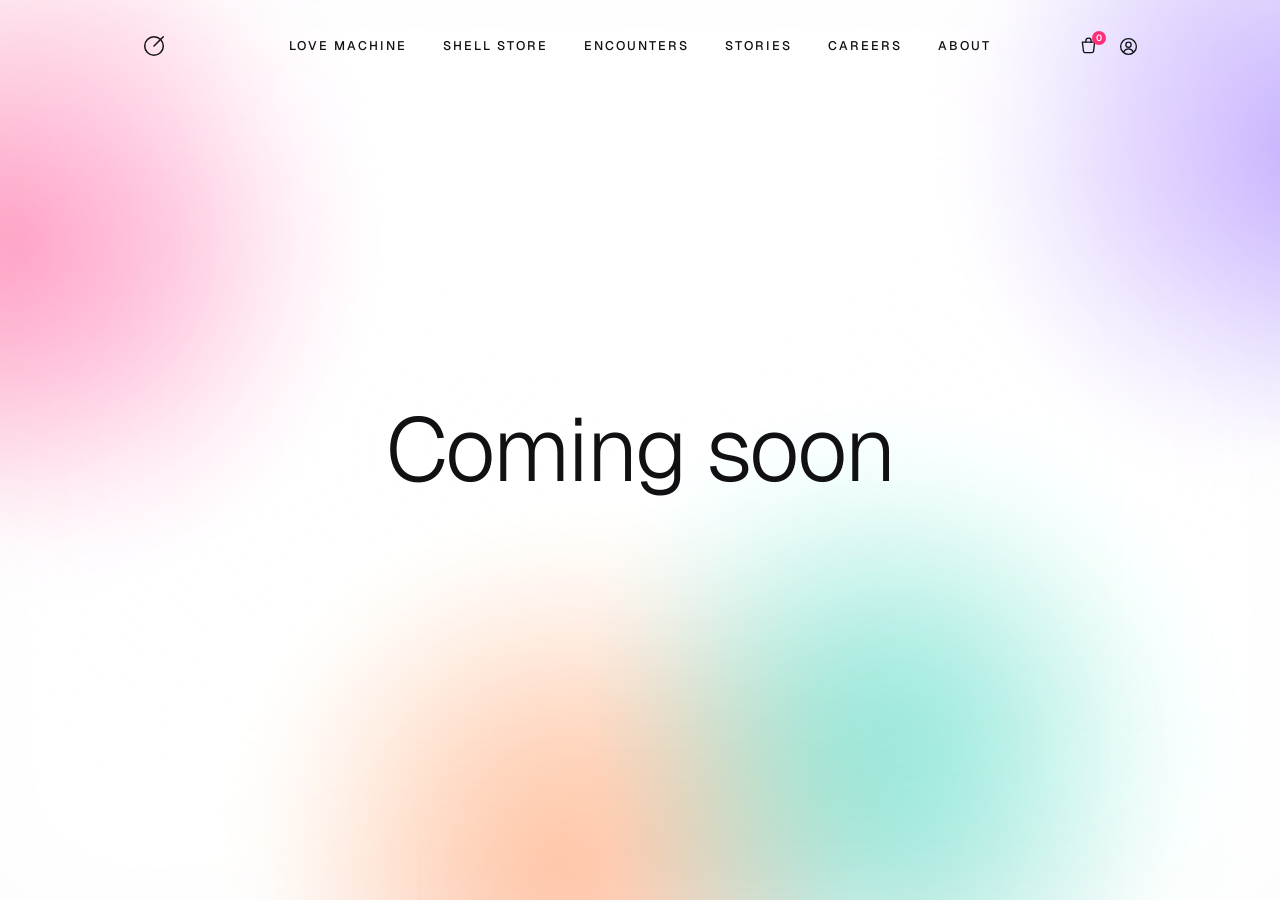
==== commit 3dff567e: "Update coming soon landing page" ====
--- a/index.html
+++ b/index.html
@@ -1,44 +1,166 @@
-<!doctype html>
+<!DOCTYPE html>
 <html lang="en">
-  <head>
-    <meta charset="UTF-8" />
-    <link rel="icon" type="image/svg+xml" href="/favicon.svg" />
-    <meta name="viewport" content="width=device-width, initial-scale=1.0" />
-    <title>Somnia Lab - The World's Frontier Lab On Intimacy Technology</title>
-    
-    <!-- Start Single Page Apps for GitHub Pages -->
-    <script type="text/javascript">
-      (function(l) {
-        if (l.search[1] === '/' ) {
-          var decoded = l.search.slice(1).split('&').map(function(s) { 
-            return s.replace(/~and~/g, '&')
-          }).join('?');
-          window.history.replaceState(null, null,
-              l.pathname.slice(0, -1) + decoded + l.hash
-          );
-        }
-      }(window.location))
-    </script>
-    <!-- End Single Page Apps for GitHub Pages -->
-    <meta name="description" content="Somnia Lab creates embodied intimacy robots that bring warmth, care, and connection into every home." />
-    <meta name="author" content="Somnia Lab" />
-    <link rel="preconnect" href="https://fonts.googleapis.com">
-    <link rel="preconnect" href="https://fonts.gstatic.com" crossorigin>
-    <link href="https://fonts.googleapis.com/css2?family=Inter:wght@300;400;500;600;700;900&family=IBM+Plex+Mono:wght@400;500;600&display=swap" rel="stylesheet">
+<head>
+<meta charset="UTF-8">
+<meta name="viewport" content="width=device-width, initial-scale=1.0">
+<title>Somnia — Coming soon</title>
+<!--
+  somnia-coming-soon.html · 首页「Coming soon」磨砂盖板(单文件 · 无 JS)
+  ─ 只留:HEADER(导航)+ 移动色块 b1–b4 + 厚磨砂 blur70 + 正中「Coming soon」
+  ─ 首页 hero 已全部撤除(不再透出);盖层就是纯 teaser 观感
+  ─ 交互:所有链接去 href → 点击无任何反应;纯 CSS 动画保留
+          (色块漂移 / 导航 hover 词滚 / logo hover 自书写)
+  ─ 单屏不滚动(body overflow hidden)
+-->
+<link rel="preconnect" href="https://fonts.googleapis.com">
+<link href="https://fonts.googleapis.com/css2?family=Geist:wght@300;400;500;600&display=swap" rel="stylesheet">
+<style>
+  :root{
+    --near-white:#FDFDFD; --grey-light:#EFEFEF; --off-white:#F2F2F4;
+    --off-black:#0F1012; --pink:#FF2D78; --pink-deep:#E11D64;
+    --ink:#111114; --body:#3C3C40; --muted:#7A7A80; --faint:#ABABB0;
+    --line:#E0E0E2;
+    --ease:cubic-bezier(.22,.61,.21,1);
+    --sans:"Geist",-apple-system,"Noto Sans JP",sans-serif;
+    --pad:clamp(24px,4.7vw,120px);
+  }
+  *{margin:0;padding:0;box-sizing:border-box}
+  html,body{height:100%}
+  body{background:var(--near-white);color:var(--body);font-family:var(--sans);
+    font-size:14px;line-height:1.6;font-weight:400;
+    -webkit-font-smoothing:antialiased;overflow:hidden}
+  ::selection{background:var(--pink);color:#fff}
+  a{color:inherit;text-decoration:none}
+  .mark{display:block;color:inherit}
 
-    <meta property="og:title" content="Somnia Lab - The World's Frontier Lab On Intimacy Technology" />
-    <meta property="og:description" content="Bringing embodied intimacy and warmth into every home through advanced robotics." />
-    <meta property="og:type" content="website" />
-    <meta property="og:image" content="/og-image.png" />
+  /* ============ NAV(锐利在最上 · 链接去 href → 点击无反应 · 悬停动画保留) ============ */
+  .nav-zone{position:fixed;top:22px;left:0;right:0;z-index:100;display:flex;
+    justify-content:center;align-items:center;pointer-events:none}
+  .nav-logo{pointer-events:auto;position:fixed;top:22px;left:clamp(40px,11vw,300px);
+    height:48px;display:flex;align-items:center;cursor:pointer;
+    color:var(--ink);transition:color .4s var(--ease)}
+  .nav-logo .mark{transform-box:border-box;transform-origin:center;
+    transition:transform .12s var(--ease)}
+  .nav-logo:active .mark{transform:scale(.86)}
+  .nav-logo .mark circle{stroke-dasharray:629}
+  .nav-logo .mark line{stroke-dasharray:142}
+  .nav-logo:hover .mark circle{animation:formCircle .85s var(--ease) both}
+  .nav-logo:hover .mark line{animation:formLine .55s var(--ease) .5s both}
+  @keyframes formCircle{from{stroke-dashoffset:629}to{stroke-dashoffset:0}}
+  @keyframes formLine{from{stroke-dashoffset:142}to{stroke-dashoffset:0}}
+  .navpill{pointer-events:auto;position:relative;display:flex;align-items:center;
+    gap:clamp(26px,2.8vw,46px);height:48px}
+  .navpill > a{position:relative;display:flex;align-items:center;height:48px;
+    font-size:12.5px;color:var(--ink);
+    text-transform:uppercase;letter-spacing:.16em;font-weight:500;
+    transition:opacity .4s var(--ease),color .4s var(--ease)}
+  .navpill:hover > a{opacity:.4}
+  .navpill > a:hover{opacity:1}
+  .roll{position:relative;display:inline-block;vertical-align:top;line-height:1.3;
+    clip-path:inset(0 -100% 0 -100%)}
+  .roll .a{display:block;white-space:nowrap;transition:transform .55s var(--ease)}
+  .roll .b{position:absolute;left:50%;top:0;white-space:nowrap;
+    transform:translate(-50%,105%);transition:transform .55s var(--ease)}
+  a:hover .roll .a{transform:translateY(-105%)}
+  a:hover .roll .b{transform:translate(-50%,0)}
+  .navpill a,.nav-logo,.burger{outline:none;-webkit-tap-highlight-color:transparent}
 
-    <meta name="twitter:card" content="summary_large_image" />
-    <meta name="twitter:site" content="@SomniaLab" />
-    <meta name="twitter:image" content="/og-image.png" />
-    <script type="module" crossorigin src="/assets/main-KSMRY5xn.js"></script>
-    <link rel="stylesheet" crossorigin href="/assets/main-7rdDm6hK.css">
-  </head>
+  .nav-actions{pointer-events:auto;position:fixed;top:22px;right:clamp(40px,11vw,300px);
+    height:48px;display:inline-flex;align-items:center;gap:clamp(15px,1.5vw,24px);
+    color:var(--ink)}
+  .nav-ic{display:inline-flex;align-items:center;justify-content:center;color:inherit;cursor:pointer;
+    position:relative;transition:opacity .3s var(--ease)}
+  .nav-ic:hover{opacity:.55}
+  .nav-ic svg{display:block}
+  .nav-ic .badge{position:absolute;top:-5px;right:-7px;min-width:14px;height:14px;padding:0 3px;
+    border-radius:9px;background:var(--pink);color:#fff;font-size:9px;font-weight:600;line-height:14px;
+    text-align:center;letter-spacing:0}
 
-  <body>
-    <div id="root"></div>
-  </body>
+  .burger{display:none;pointer-events:auto;position:fixed;top:22px;right:clamp(28px,5vw,44px);
+    width:48px;height:48px;border-radius:50%;border:none;background:transparent;cursor:pointer;
+    align-items:center;justify-content:center;flex-direction:column;gap:5px}
+  .burger span{display:block;width:18px;height:1.5px;background:var(--ink);border-radius:2px}
+
+  /* ============ COMING SOON 盖层(移动色块 + 厚磨砂 · fixed 全屏) ============ */
+  .cs-cover{position:fixed;inset:0;z-index:40;overflow:hidden;isolation:isolate;
+    background:var(--near-white)}
+  .teaser-aniback{position:absolute;inset:-15%;overflow:hidden}
+  .teaser-aniback span{position:absolute;width:55vmax;height:55vmax;border-radius:50%;
+    mix-blend-mode:multiply;opacity:.6;will-change:transform}
+  .teaser-aniback .b1{background:radial-gradient(circle,#FF2D78 0%,transparent 62%);
+    left:-8%;top:2%;animation:drift1 19s ease-in-out infinite}
+  .teaser-aniback .b2{background:radial-gradient(circle,#7A4DFF 0%,transparent 62%);
+    right:-10%;top:-6%;animation:drift2 24s ease-in-out infinite}
+  .teaser-aniback .b3{background:radial-gradient(circle,#FF7A3D 0%,transparent 60%);
+    left:24%;bottom:-14%;animation:drift3 27s ease-in-out infinite}
+  .teaser-aniback .b4{background:radial-gradient(circle,#18B89E 0%,transparent 60%);
+    right:14%;bottom:-6%;animation:drift4 22s ease-in-out infinite}
+  @keyframes drift1{0%,100%{transform:translate(0,0) scale(1)}50%{transform:translate(28%,18%) scale(1.18)}}
+  @keyframes drift2{0%,100%{transform:translate(0,0) scale(1.05)}50%{transform:translate(-22%,26%) scale(.9)}}
+  @keyframes drift3{0%,100%{transform:translate(0,0) scale(1)}50%{transform:translate(18%,-22%) scale(1.2)}}
+  @keyframes drift4{0%,100%{transform:translate(0,0) scale(1.1)}50%{transform:translate(-20%,-16%) scale(.95)}}
+  .teaser-mosaic{position:absolute;inset:0;
+    backdrop-filter:blur(70px) saturate(125%) brightness(1.02);
+    -webkit-backdrop-filter:blur(70px) saturate(125%) brightness(1.02);
+    background:radial-gradient(ellipse 80% 70% at 50% 50%,rgba(255,255,255,.04),rgba(255,255,255,.26) 100%)}
+  .teaser-copy{position:absolute;inset:0;display:flex;align-items:center;justify-content:center;
+    z-index:2;text-align:center;padding:0 24px}
+  .teaser-copy .teaser-big{font-size:clamp(44px,7vw,128px);font-weight:300;letter-spacing:-.025em;
+    color:var(--ink);line-height:1}
+
+  @media(max-width:960px){
+    .navpill,.nav-actions{display:none}
+    .burger{display:flex}
+  }
+  @media(prefers-reduced-motion:reduce){
+    *{animation:none!important;transition:none!important}
+  }
+</style>
+</head>
+<body>
+
+<!-- ============ NAV(header 不变 · 链接去 href → 点击无反应) ============ -->
+<div class="nav-zone">
+  <a class="nav-logo" aria-label="Somnia — home" role="img">
+    <svg class="mark" width="26" height="26" viewBox="-140 -140 280 280" fill="none"
+      stroke="currentColor" stroke-width="16" stroke-linecap="round">
+      <circle r="100"/><line x1="0" y1="0" x2="100" y2="-100"/></svg>
+  </a>
+  <nav class="navpill" aria-hidden="true">
+    <a><span class="roll"><span class="a">Love Machine</span><span class="b">Intimacy Robot</span></span></a>
+    <a><span class="roll"><span class="a">Shell Store</span><span class="b">殻ノ店</span></span></a>
+    <a><span class="roll"><span class="a">Encounters</span><span class="b">In Person</span></span></a>
+    <a><span class="roll"><span class="a">Stories</span><span class="b">Mythos</span></span></a>
+    <a><span class="roll"><span class="a">Careers</span><span class="b">Join Us</span></span></a>
+    <a><span class="roll"><span class="a">About</span><span class="b">Vision</span></span></a>
+  </nav>
+  <div class="nav-actions" aria-hidden="true">
+    <a class="nav-ic" aria-label="Cart">
+      <svg width="21" height="21" viewBox="0 0 24 24" fill="none" stroke="currentColor" stroke-width="1.5" stroke-linecap="round" stroke-linejoin="round">
+        <path d="M5 7h14l-1.2 10.2A2 2 0 0 1 15.8 19H8.2a2 2 0 0 1-2-1.8L5 7Z"/>
+        <path d="M9 7V5.5a3 3 0 0 1 6 0V7"/>
+      </svg>
+      <span class="badge">0</span>
+    </a>
+    <a class="nav-ic" aria-label="Account">
+      <svg width="21" height="21" viewBox="0 0 24 24" fill="none" stroke="currentColor" stroke-width="1.5" stroke-linecap="round" stroke-linejoin="round">
+        <circle cx="12" cy="12" r="9"/>
+        <circle cx="12" cy="10" r="3"/>
+        <path d="M6.5 18.3a6 6 0 0 1 11 0"/>
+      </svg>
+    </a>
+  </div>
+  <button class="burger" aria-label="Menu" type="button"><span></span><span></span><span></span></button>
+</div>
+
+<!-- ============ COMING SOON 盖层(只留正中大字) ============ -->
+<div class="cs-cover" role="presentation">
+  <div class="teaser-aniback" aria-hidden="true">
+    <span class="b1"></span><span class="b2"></span><span class="b3"></span><span class="b4"></span>
+  </div>
+  <div class="teaser-mosaic" aria-hidden="true"></div>
+  <div class="teaser-copy"><h1 class="teaser-big">Coming soon</h1></div>
+</div>
+
+</body>
 </html>
